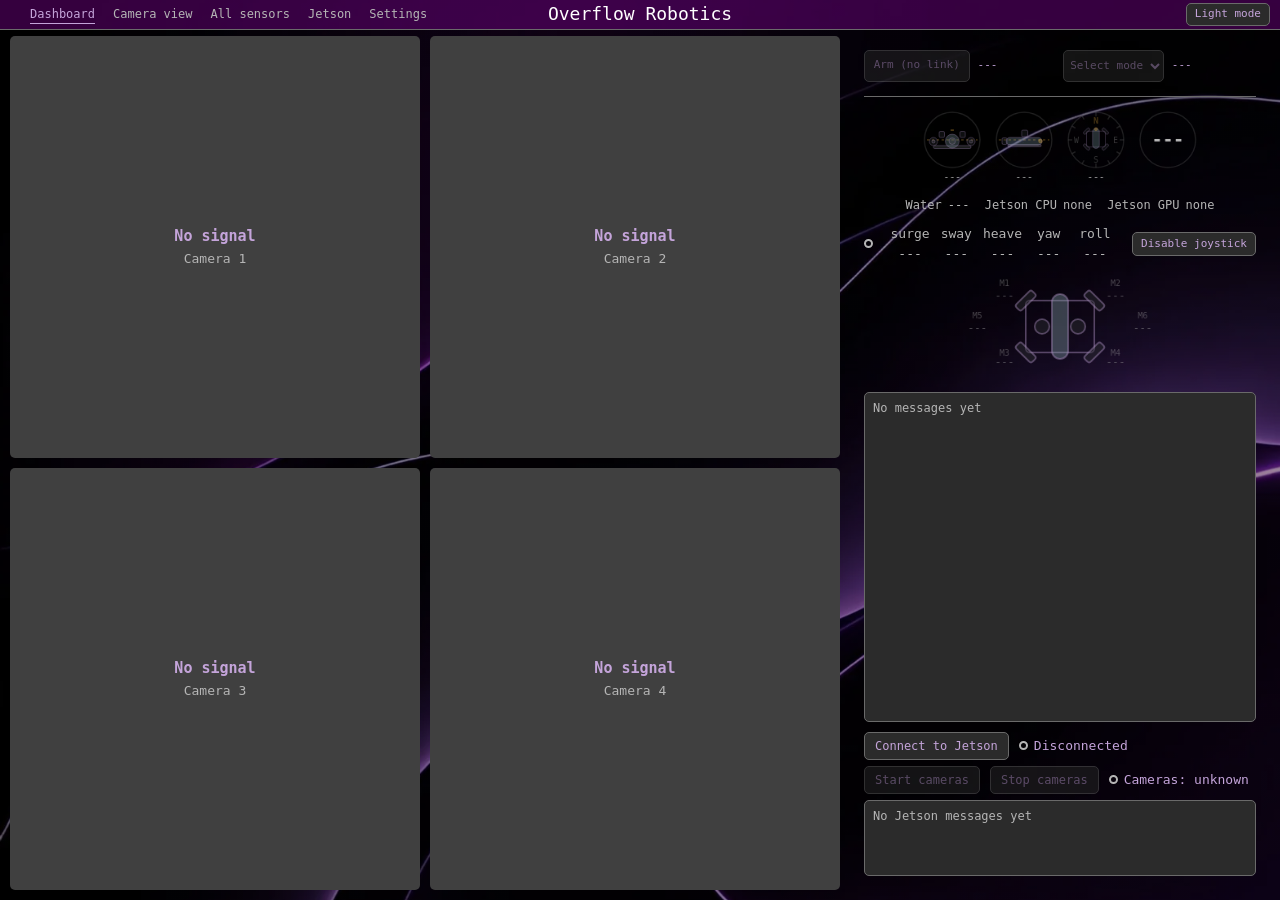
==== static/index.html @ 9604c159 "initialization" ====
<!doctype html>
<html lang="en">
<head>
<meta charset="utf-8">
<meta name="viewport" content="width=device-width, initial-scale=1">
<title>Dashboard - Overflow Robotics</title>
<link rel="stylesheet" href="common.css">
<style>
/* ===================================================================
   DASHBOARD LAYOUT (the shared look, colors and top bar are in common.css)
   =================================================================== */
.layout { display: grid; grid-template-columns: minmax(0, 1fr) clamp(420px, 26vw, 500px); gap: var(--gap); min-height: 0; }

/* right panel */
.side { background: var(--transp-bg); border-radius: var(--radius); padding: 14px; overflow-y: auto; min-height: 0; display: flex; flex-direction: column; }
.side > * { flex: none; }
.side .log { flex: 1 1 90px; min-height: 90px; margin-top: 12px; }

/* ===================================================================
   STEP 8: JETSON PANEL (under the Cube log): SSH connection, camera script, its own log
   =================================================================== */
.jetson { margin-top: 10px; display: grid; gap: 6px; }
.jrow { display: flex; align-items: center; gap: 10px; flex-wrap: wrap; min-height: 28px; }
.side .log.jlog { flex: none; height: 76px; min-height: 0; margin-top: 0; }

/* ===================================================================
   STEP 2: CAMERAS
   Two views of the same four pictures:
     .grid  = 2x2, the normal view
     .focus = one big picture (about 75% of the height) with the other three small below it
   =================================================================== */
.cams { display: grid; gap: var(--gap); min-height: 0; }
.cams.grid  { grid-template-columns: repeat(2, minmax(0, 1fr)); grid-template-rows: repeat(2, minmax(0, 1fr)); }
.cams.focus { grid-template-columns: repeat(3, minmax(0, 1fr)); grid-template-rows: minmax(0, 1fr) 24%; }

.slot { position: relative; background: var(--transp-bg); border-radius: var(--radius); overflow: hidden; min-height: 0; min-width: 0; cursor: pointer; }
.slot:hover { outline: 2px solid var(--text); outline-offset: -2px; }
.slot.focused:hover { outline-color: var(--line); }
.slot canvas, .slot img { position: absolute; inset: 0; width: 100%; height: 100%; object-fit: contain; background: var(--transp-bg); }
.slot img { display: none; }

/* the dropdown: small, and only visible while the mouse is over the picture (or it has keyboard focus) */
.slot .src { position: absolute; left: 6px; top: 6px; z-index: 3; max-width: calc(100% - 12px);
  font-size: 11px; padding: 1px 3px; background: var(--scrim); border: 1px solid var(--line); cursor: pointer;
  opacity: 0; transition: opacity .12s; }
.slot:hover .src, .slot:focus-within .src { opacity: 1; }
@media (hover: none) { .slot .src { opacity: 1; } }      /* touch screens have no hover */

.slot .hint { position: absolute; left: 6px; bottom: 6px; z-index: 2; padding: 1px 5px; background: var(--scrim); color: var(--dim); font-size: 11px; opacity: 0; transition: opacity .12s; pointer-events: none; }
.slot:hover .hint { opacity: 1; }
.slot .msg { position: absolute; inset: 0; z-index: 1; display: none; flex-direction: column; align-items: center; justify-content: center; gap: 4px; background: var(--box); color: var(--dim); text-align: center; padding: 8px; }
.slot .msg b { color: var(--text); font-size: 15px; font-weight: 600; }
.slot.nosignal .msg, .slot.off .msg { display: flex; }


/* ===================================================================
   STEP 3: ARM AND MODE ROW (top of the right panel)
   =================================================================== */
.controls { display: flex; flex-wrap: nowrap; gap: 8px; align-items: center; padding-bottom: 14px; border-bottom: 1px solid var(--line);
  font-size: clamp(11px, 0.64vw, 13px); }          /* the whole row (button, status, list, current mode) scales with this one size */
.field { display: grid; gap: 4px; min-width: 0; }
.field > .label { position: absolute; width: 1px; height: 1px; overflow: hidden; clip-path: inset(50%); white-space: nowrap; }   /* hidden for the eye, still read by screen readers */
.value { min-height: 32px; display: flex; align-items: center; gap: 6px; white-space: nowrap; }
.value.stack { flex-direction: column; align-items: flex-start; justify-content: center; gap: 1px; }
.value small { font-size: 0.85em; color: var(--amber); line-height: 1.15; }
.f-arm { flex: none; }
.f-status { flex: none; width: calc(5.6em + 16px); }
.f-select { flex: none; }
.f-mode { flex: 1 1 0; }
.armbtn { position: relative; border-radius: var(--radius-sm); width: 9.6em; font-size: 1em; height: 32px; padding: 0 4px; background: var(--box-dark); border: 1px solid var(--text); cursor: pointer; overflow: hidden; user-select: none; touch-action: none; white-space: nowrap; }
.armbtn::after { content: ""; position: absolute; left: 0; bottom: 0; height: 5px; width: calc(var(--p, 0) * 100%); background: var(--amber); }
.armbtn.is-armed { border-color: var(--alert); }
.armbtn.is-armed::after { background: var(--alert); }
.armbtn:disabled { opacity: .45; cursor: not-allowed; border-color: var(--line); }
.dot.armed { background: var(--amber); border-color: var(--amber); }
.modesel { height: 32px; border-radius: var(--radius-sm); width: calc(6.6em + 28px); font-size: 1em; padding: 0 2px; background: var(--box-dark); border: 1px solid var(--line); cursor: pointer; }
.modesel:disabled { opacity: .45; cursor: not-allowed; }

/* ===================================================================
   STEP 4: ATTITUDE (roll, pitch, yaw as vehicle drawings, compact size)
   =================================================================== */
.temps { display: flex; justify-content: center; gap: clamp(10px, 1.2vw, 22px); margin-top: 10px; white-space: nowrap; font-size: clamp(12px, 0.9vw, 14px); }
.temp { display: flex; gap: 6px; align-items: baseline; }
.temp .k { color: var(--dim); }
.temp .v.none { color: var(--dim); }
.sentrow { display: flex; align-items: center; justify-content: center; gap: 14px; margin-top: 12px; }
.sent { display: grid; grid-template-columns: repeat(5, 1fr); flex: 0 1 310px; text-align: center; row-gap: 2px; }
.sent .k { color: var(--dim); }
.sent.off .v, .sent.none .v { color: var(--dim); }
.joybtn { flex: none; border-radius: var(--radius-sm); height: 24px; padding: 0 8px; font-size: 11px; background: var(--box-dark); border: 1px solid var(--line); cursor: pointer; }
.joybtn.is-off { border-color: var(--alert); color: var(--alert); }
.joybtn:disabled { opacity: .45; cursor: not-allowed; }
.motors { display: block; width: 100%; max-width: 480px; margin: 10px auto 0; aspect-ratio: 480 / 132; }
.attitude { display: block; width: 100%; max-width: 480px; margin: 12px auto 0; aspect-ratio: 480 / 96; }



@media (max-width: 900px) {
  .layout { grid-template-columns: 1fr; }
  .cams { height: 80vh; }
}
</style>
</head>
<body>
<header class="topbar"><nav class="nav" id="nav" aria-label="Pages"></nav><h1 class="brand">Overflow Robotics</h1></header>
<div class="app">
  <div class="layout">
    <section class="cams grid" id="cams" aria-label="Cameras"></section>
    <aside class="side">
      <div class="controls">
        <div class="field f-arm"><span class="label">Arm</span><button class="armbtn" id="armBtn" type="button"></button></div>
        <div class="field f-status"><span class="label">Arm status</span><div class="value" id="armStatus">---</div></div>
        <div class="field f-select"><span class="label">Select mode</span><select class="modesel" id="modeSel" aria-label="Request a mode"></select></div>
        <div class="field f-mode"><span class="label">Current mode</span><div class="value stack" id="modeNow">---</div></div>
      </div>
      <canvas class="attitude" id="attitude" width="480" height="96" role="img" aria-label="Attitude and depth"></canvas>
      <div class="temps" aria-label="Temperatures">
        <div class="temp"><span class="k">Water</span><span class="v" id="tWater">---</span></div>
        <div class="temp"><span class="k">Jetson CPU</span><span class="v" id="tCpu">none</span></div>
        <div class="temp"><span class="k">Jetson GPU</span><span class="v" id="tGpu">none</span></div>
      </div>
      <div class="sentrow">
      <span class="dot" id="joyDot"></span>
      <div class="sent" id="sent" title="Sent to the Cube, from -1 to 1">
        <span class="k">surge</span><span class="k">sway</span><span class="k">heave</span><span class="k">yaw</span><span class="k">roll</span>
        <span class="v">---</span><span class="v">---</span><span class="v">---</span><span class="v">---</span><span class="v">---</span>
      </div>
      <button class="joybtn" id="joyBtn" type="button">Disable joystick</button>
      </div>
      <canvas class="motors" id="motors" width="480" height="132" role="img" aria-label="Motor outputs"></canvas>
      <div class="log" id="log" role="log" aria-live="polite" aria-label="Cube log"><div class="none">No messages yet</div></div>
      <section class="jetson" aria-label="Jetson Nano">
        <div class="jrow">
          <button class="jbtn" id="jConn" type="button">Connect to Jetson</button>
          <span class="jstate"><span class="dot" id="jDot"></span><span id="jConnText" aria-live="polite">Disconnected</span></span>
        </div>
        <div class="jrow">
          <button class="jbtn" id="jStart" type="button" disabled>Start cameras</button>
          <button class="jbtn" id="jStop" type="button" disabled>Stop cameras</button>
          <span class="jstate"><span class="dot" id="jCamDot"></span><span id="jCamText" aria-live="polite">Cameras: unknown</span></span>
        </div>
        <div class="log jlog" id="jlog" role="log" aria-live="polite" aria-label="Jetson log"><div class="none">No Jetson messages yet</div></div>
      </section>
    </aside>
  </div>
</div>
<script src="common.js"></script>
<script src="backend.js"></script>
<script>
buildNav();         

// canvas colors come from the CSS variables (so a theme file changes them too)
const ATT = {};
const FONT_MONO = "monospace";
function readTheme() {
  const cs = getComputedStyle(document.documentElement);
  const v = (n) => cs.getPropertyValue(n).trim();
  const num = (n, d) => { const x = parseFloat(v(n)); return isNaN(x) ? d : x; };
  ATT.cam = { hue: num("--cam-hue", 190), step: num("--cam-step", 70), sat: num("--cam-sat", 18), lit: num("--cam-lit", 14) };
  Object.assign(ATT, { line: v("--c-line"), text: v("--text"), dim: v("--dim"), alert: v("--alert"), amber: v("--amber"), bg: v("--c-bg"), frame: v("--c-frame"), tube: v("--c-tube"), dark: v("--c-dark"), font: v("--font") });
}
readTheme();

/* ===================================================================
   CAMERA STATE
   slots[i]  = which camera box i shows: a source number (index of SOURCES) or null (= switched off).
               Boxes 0..3 are the four positions of the 2x2 grid (top-left, top-right, bottom-left, bottom-right).
   focus     = null (2x2 grid) or the box number that is enlarged. Not remembered: the page always starts as a grid.
   Rule: a source is shown in at most one box. Picking a source that is shown elsewhere swaps the two boxes.
   =================================================================== */
let slots = [0, 1, 2, 3].map((i) => (i < SOURCES.length ? i : null));
let focus = null;
try {
  const saved = JSON.parse(localStorage.getItem(STORAGE_KEY));
  const shown = (saved || []).filter((v) => v !== null);
  if (Array.isArray(saved) && saved.length === 4 &&
      saved.every((v) => v === null || (Number.isInteger(v) && v >= 0 && v < SOURCES.length)) &&
      new Set(shown).size === shown.length) slots = saved;
} catch (e) { /* storage not available: keep the default */ }
const save = () => { try { localStorage.setItem(STORAGE_KEY, JSON.stringify(slots)); } catch (e) {} };

function assign(box, source) {               // source = number or null
  if (source !== null) {
    const other = slots.indexOf(source);
    if (other !== -1 && other !== box) slots[other] = slots[box];     // swap with the box that had it
  }
  slots[box] = source;
  save(); render();
}
function toggleFocus(box) {                  // grid -> enlarge this one; thumbnail -> switch to it; the big one -> back to grid
  focus = focus === box ? null : box;
  render();
}
function showGrid() { if (focus !== null) { focus = null; render(); } }
document.addEventListener("keydown", (e) => { if (e.key === "Escape") showGrid(); });

/* ===================================================================
   BUILD THE FOUR BOXES (once)
   =================================================================== */
const boxes = [];
for (let i = 0; i < 4; i++) {
  const el = document.createElement("figure");
  el.className = "slot";
  el.tabIndex = 0;
  el.setAttribute("role", "button");
  el.innerHTML = `
    <canvas width="640" height="360"></canvas><img alt="">
    <select class="src" aria-label="Camera source for this view"></select>
    <div class="msg"><b></b><span></span></div>
    <span class="hint"></span>`;
  $("cams").appendChild(el);

  const sel = el.querySelector("select");
  sel.innerHTML = '<option value="off">Off</option>' + SOURCES.map((s, n) => `<option value="${n}">${s.name}</option>`).join("");
  sel.onchange = () => assign(i, sel.value === "off" ? null : Number(sel.value));
  sel.onclick = (e) => e.stopPropagation();               // using the dropdown must not count as a click on the picture
  sel.onkeydown = (e) => e.stopPropagation();             // so Space/Enter/Esc inside the list do their normal job
  el.onclick = () => toggleFocus(i);
  el.onkeydown = (e) => { if (e.target === el && (e.key === "Enter" || e.key === " ")) { e.preventDefault(); toggleFocus(i); } };

  const box = { el, sel, hint: el.querySelector(".hint"), canvas: el.querySelector("canvas"), img: el.querySelector("img"),
                msgTitle: el.querySelector(".msg b"), msgText: el.querySelector(".msg span"), url: null, timer: 0, sourceIndex: null };
  box.img.onload = () => { el.classList.remove("nosignal"); box.img.style.display = "block"; };
  box.img.onerror = () => {
    if (!box.url) return;
    el.classList.add("nosignal"); box.img.style.display = "none";
    clearTimeout(box.timer);
    box.timer = setTimeout(() => connect(box, box.url), RETRY_MS);          // keep trying
  };
  boxes.push(box);
}

/* start (or restart) a stream; a new ?t= value stops the browser from reusing a dead connection */
function connect(box, url) {
  box.img.src = url + (url.includes("?") ? "&" : "?") + "t=" + Date.now();
}

/* ===================================================================
   DRAW: update the layout and every box from `slots` and `focus`
   =================================================================== */
function render() {
  $("cams").className = "cams " + (focus === null ? "grid" : "focus");
  boxes.forEach((box, i) => {
    // layout: in the focus view the chosen box spans the whole top row, the others sit in the bottom row
    const focused = focus === i;
    box.el.classList.toggle("focused", focused);
    box.el.style.gridColumn = focus === null ? "" : focused ? "1 / 4" : "auto";
    box.el.style.gridRow = focus === null ? "" : focused ? "1" : "2";
    box.hint.textContent = focus === null ? "Click to enlarge" : focused ? "Click to return to the grid" : "Click to switch to this camera";
    box.el.setAttribute("aria-label", box.hint.textContent);

    // content
    const source = slots[i], src = source === null ? null : SOURCES[source];
    box.sel.value = source === null ? "off" : String(source);
    box.el.classList.toggle("off", source === null);
    const url = src ? src.url : null;
    if (box.url !== url) {                                    // the stream for this box changed
      box.url = url; clearTimeout(box.timer);
      box.el.classList.remove("nosignal"); box.img.style.display = "none";
      if (url) connect(box, url); else box.img.removeAttribute("src");     // removing src closes the connection
    }
    box.msgTitle.textContent = source === null ? "Off" : "No signal";
    box.msgText.textContent = source === null ? "Hover and pick a camera" : src.name;
    box.sourceIndex = source;
  });
  paintPlaceholders(performance.now() / 1000);                // redraw at once so a swap shows immediately
}

/* ===================================================================
   PLACEHOLDER PICTURES (only for sources with url: null)
   Each camera gets its own colour so you can see swaps happening.
   =================================================================== */
function paintPlaceholders(t) {
  boxes.forEach((box) => {
    if (box.url || box.sourceIndex === null) return;
    const g = box.canvas.getContext("2d"), w = box.canvas.width, h = box.canvas.height, n = box.sourceIndex;
    const C = ATT.cam, hue = C.hue + n * C.step;
    g.fillStyle = `hsl(${hue} ${C.sat}% ${C.lit}%)`; g.fillRect(0, 0, w, h);
    g.strokeStyle = `hsl(${hue} ${C.sat + 12}% 40% / .35)`; g.lineWidth = 2;
    for (let k = 0; k < 8; k++) {
      g.beginPath();
      for (let x = 0; x <= w; x += 12) {
        const y = 25 + k * 42 + 9 * Math.sin(x / 60 + t * 0.6 + k + n);
        x ? g.lineTo(x, y) : g.moveTo(x, y);
      }
      g.stroke();
    }
    g.fillStyle = "rgba(255,255,255,.18)"; g.font = `bold 64px ${ATT.font || FONT_MONO}`; g.textAlign = "center";
    g.fillText(String(n + 1), w / 2, h / 2 + 22);
  });
}
render();
if (!reduceMotion) setInterval(() => paintPlaceholders(performance.now() / 1000), 120);

/* ===================================================================
   ARM BUTTON: hold 2 seconds
   - the label always follows the REAL armed state (arm when disarmed, disarm when armed)
   - the target is fixed when the hold starts; if the real state changes during the hold
     (e.g. you armed with the joystick), the hold is cancelled so it can never toggle twice
   =================================================================== */
const HOLD_MS = 2000;
$("armBtn").title = `Hold for ${HOLD_MS / 1000} seconds`;
const PENDING_TIMEOUT_MS = 4000;             // stop showing "Arming..." if the Cube never confirms
let armPending = null;                       // { target: true|false, since: ms } while a command is on its way

function requestArm(target) {
  armPending = { target, since: performance.now() };
  if (!(target ? backend.arm() : backend.disarm())) armPending = null;
}
(function () {
  const btn = $("armBtn");
  let raf = 0, t0 = 0, startArmed = null;
  const stop = () => { cancelAnimationFrame(raf); t0 = 0; startArmed = null; btn.style.setProperty("--p", 0); };
  function start() {
    if (btn.disabled || t0) return;
    const armed = backend.get_data().armed;
    if (armed === null) return;
    t0 = performance.now(); startArmed = armed;
    const step = () => {
      if (backend.get_data().armed !== startArmed) { stop(); return; }              // state changed meanwhile: cancel
      const p = Math.min(1, (performance.now() - t0) / HOLD_MS);
      btn.style.setProperty("--p", p);
      if (p >= 1) { const target = !startArmed; stop(); requestArm(target); }
      else raf = requestAnimationFrame(step);
    };
    step();
  }
  btn.addEventListener("pointerdown", start);
  ["pointerup", "pointercancel", "pointerleave", "blur", "keyup"].forEach((e) => btn.addEventListener(e, stop));
  btn.addEventListener("keydown", (e) => { if (e.key === " " || e.key === "Enter") { e.preventDefault(); start(); } });
})();

/* ===================================================================
   MODE: pick from the list = REQUEST only. The "Current mode" field always shows what the Cube reports.
   =================================================================== */
$("modeSel").innerHTML = '<option value="" selected disabled>Select mode</option>' + MODES.map((m) => `<option>${m}</option>`).join("");
$("modeSel").onchange = (e) => { backend.set_mode(e.target.value); e.target.value = ""; };   // back to "Select mode" after asking

/* ===================================================================
   DRAW THE ROW (10 times a second)
   =================================================================== */
function drawControls() {
  const d = backend.get_data(), link = d.connected, now = performance.now();
  if (armPending && (!link || d.armed === armPending.target || now - armPending.since > PENDING_TIMEOUT_MS)) armPending = null;

  const btn = $("armBtn");
  btn.disabled = !link || armPending !== null;
  btn.classList.toggle("is-armed", d.armed === true);
  btn.textContent = !link ? "Arm (no link)" : armPending ? (armPending.target ? "Arming..." : "Disarming...")
                  : d.armed ? "Hold to disarm" : "Hold to arm";

  $("armStatus").innerHTML = !link ? "---" : armPending
    ? `<span class="dot wait"></span>${armPending.target ? "Arming" : "Disarming"}`
    : d.armed ? '<span class="dot armed"></span>Armed' : '<span class="dot"></span>Disarmed';

  $("modeSel").disabled = !link;
  $("modeNow").innerHTML = !link ? "---" : d.mode + (d.mode_request ? `<small title="Mode requested, waiting for the Cube to confirm">→ ${d.mode_request}...</small>` : "");
}
setInterval(drawControls, 100);
drawControls();

/* TEMPERATURES: water (Cube) and the Jetson's CPU / GPU. "none" = the Jetson isn't sending data. */
function drawTemps() {
  const d = backend.get_data();
  const show = (id, v, none) => { const el = $(id); el.textContent = v == null ? none : v.toFixed(1) + " °C"; el.classList.toggle("none", v == null); };
  show("tWater", d.water_temp_c, "---"); show("tCpu", d.jetson_cpu_c, "none"); show("tGpu", d.jetson_gpu_c, "none");
}
setInterval(drawTemps, 500);
drawTemps();

/* SENT VALUES: what the joystick is sending to the Cube, (surge, sway, heave, yaw, roll), each -1 to 1 */
function drawSent() {
  const d = backend.get_data(), s = d.sent, box = $("sent"), vals = box.querySelectorAll(".v");
  box.classList.toggle("none", !s);
  const jc = d.joystick_connected;                                     // true = plugged in, false = unplugged, null = unknown
  box.classList.toggle("off", d.joystick_enabled === false || jc === false);
  const dot = $("joyDot");
  dot.className = "dot " + (jc === true ? "on" : jc === false ? "bad" : "");
  dot.title = jc === true ? "Joystick connected" : jc === false ? "Joystick NOT connected: zeros are sent and the vehicle is disarmed" : "Joystick: no data";
  vals.forEach((el, i) => { el.textContent = s ? (Math.round(s[i] * 10) / 10 + 0).toFixed(1) : "---"; });
  const btn = $("joyBtn"), off = d.joystick_enabled === false;
  btn.textContent = off ? "Enable joystick" : "Disable joystick";
  btn.classList.toggle("is-off", off);
}
$("joyBtn").onclick = () => backend.set_joystick_enabled(backend.get_data().joystick_enabled === false);
setInterval(drawSent, 100);
drawSent();



/* ===================================================================
   STEP 4: ATTITUDE + DEPTH DISPLAY (one canvas, one row)
   Three circles, each showing the same vehicle from a different side:
     rear view = roll, side view = pitch, top view with a turning compass = yaw.
   Sizes: ATT_RADIUS is the circle radius in canvas pixels (the canvas is 480 wide and scales with the panel).
   The picture glides between the 10 Hz updates of the Cube (smoothing), and always takes the short way round.
   =================================================================== */
const ATT_RADIUS = 34;
const TILT_WARN = 35, TILT_ALERT = 60;       // degrees of roll or pitch: amber from TILT_WARN, red from TILT_ALERT (a 3 degree margin stops flicker at the limit)

const rad = (d) => d * Math.PI / 180;
const wrap360 = (v) => ((v % 360) + 360) % 360;
const angDiff = (to, from) => ((to - from + 540) % 360) - 180;
const sgnDeg = (v) => (v >= 0 ? "+" : "-") + Math.abs(Math.round(v)) + "°";

function aText(g, s, x, y, size, color, bold) { g.font = `${bold ? "bold " : ""}${size}px ${ATT.font || FONT_MONO}`; g.fillStyle = color; g.textAlign = "center"; g.fillText(s, x, y); }
function aRing(g, cx, cy, r, color = ATT.line, w = 1.5) { g.strokeStyle = color; g.lineWidth = w; g.beginPath(); g.arc(cx, cy, r, 0, 7); g.stroke(); }
function aTicks(g, r, step, len) {
  g.strokeStyle = ATT.line; g.lineWidth = 1.5;
  for (let t = 0; t < 360; t += step) { const x = Math.sin(rad(t)), y = -Math.cos(rad(t)); g.beginPath(); g.moveTo(x * (r - len), y * (r - len)); g.lineTo(x * r, y * r); g.stroke(); }
}
function aRound(g, x, y, w, h, r) { g.beginPath(); if (g.roundRect) g.roundRect(x, y, w, h, r); else g.rect(x, y, w, h); }
function aPart(g, x, y, w, h, r, fill) { g.fillStyle = fill; g.strokeStyle = ATT.text; g.lineWidth = 2; aRound(g, x, y, w, h, r); g.fill(); g.stroke(); }
function aDisc(g, x, y, r, fill, stroke = ATT.text) { g.fillStyle = fill; g.strokeStyle = stroke; g.lineWidth = 2; g.beginPath(); g.arc(x, y, r, 0, 7); g.fill(); g.stroke(); }

/* the vehicle, drawn at a nominal size (about 100 px wide) and scaled down by the caller */
function rearView(g) {                                   // from behind: wide and round
  aPart(g, -46, 9, 92, 7, 3, ATT.frame);
  aDisc(g, -46, -1, 10, ATT.dark); aDisc(g, -46, -1, 4, ATT.frame);
  aDisc(g, 46, -1, 10, ATT.dark); aDisc(g, 46, -1, 4, ATT.frame);
  aPart(g, -32, -26, 13, 15, 3, ATT.dark); aPart(g, 19, -26, 13, 15, 3, ATT.dark);
  aDisc(g, 0, -2, 17, ATT.tube); aDisc(g, 0, -2, 8, ATT.frame);
  g.fillStyle = ATT.amber; g.fillRect(-4, -31, 8, 4);
}
function sideView(g) {                                   // from the right side, nose to the right: long and low
  aPart(g, -40, 8, 82, 6, 3, ATT.frame);
  aPart(g, -44, -9, 88, 19, 9.5, ATT.tube);
  aPart(g, -6, -27, 15, 16, 3, ATT.dark);
  aPart(g, -54, -8, 12, 16, 3, ATT.dark);
  aDisc(g, 40, 0, 4.5, ATT.amber, ATT.amber);
}
function topView(g) {                                    // from above: square frame, angled corner thrusters
  g.strokeStyle = ATT.text; g.lineWidth = 2; aRound(g, -27, -23, 54, 46, 4); g.stroke();
  [[-27, -23, 1], [27, -23, -1], [-27, 23, -1], [27, 23, 1]].forEach(([x, y, d]) => { g.save(); g.translate(x, y); g.rotate(d * Math.PI / 4); aPart(g, -4, -11, 8, 22, 3, ATT.dark); g.restore(); });
  aPart(g, -10, -31, 20, 58, 10, ATT.tube);
  aDisc(g, 0, -29, 4.5, ATT.amber, ATT.amber);
}

const attCanvas = $("attitude"), attCtx = attCanvas.getContext("2d");
const ATT_W = 480, ATT_H = 96, attDpr = Math.min(window.devicePixelRatio || 1, 2);
attCanvas.width = ATT_W * attDpr; attCanvas.height = ATT_H * attDpr; attCtx.scale(attDpr, attDpr);
const attShown = { roll: 0, pitch: 0, yaw: 0, depth: 0 };   // what is on the screen right now
let attTarget = null;                                    // attitude the Cube last reported (null = no data)
let depthTarget = null;                                  // depth the Cube last reported (null = no data)
let attLabel = "";
const tiltLevel = { roll: 0, pitch: 0 };                 // 0 normal, 1 amber, 2 red

function levelOf(prev, v) {                              // with a small margin going back down, so the colour doesn't flicker at the limit
  const a = Math.abs(v);
  if (a >= TILT_ALERT || (prev === 2 && a >= TILT_ALERT - 3)) return 2;
  if (a >= TILT_WARN || (prev >= 1 && a >= TILT_WARN - 3)) return 1;
  return 0;
}
const levelColor = (l) => (l === 2 ? ATT.alert : l === 1 ? ATT.amber : null);

function drawDepth(g, cx, cy, r) {                       // a fourth circle like the others: just the value
  const has = depthTarget !== null, d = has ? Math.max(0, attShown.depth) : 0;
  g.globalAlpha = has ? 1 : 0.3; aRing(g, cx, cy, r); g.globalAlpha = 1;
  aText(g, has ? d.toFixed(1) : "---", cx, cy + 7, 22, has ? ATT.text : ATT.dim, true);
  if (has) aText(g, "m", cx, cy + 22, 11, ATT.dim);
}

function drawAttitude() {
  const g = attCtx, r = ATT_RADIUS, K = r / 68, y0 = r + 4, gap = r * 2 + 20, x0 = (ATT_W - (3 * gap + 2 * r)) / 2 + r, xs = [x0, x0 + gap, x0 + 2 * gap];
  const has = attTarget !== null, a = has ? attShown : { roll: 0, pitch: 0, yaw: 0 };
  if (has) { tiltLevel.roll = levelOf(tiltLevel.roll, a.roll); tiltLevel.pitch = levelOf(tiltLevel.pitch, a.pitch); } else { tiltLevel.roll = tiltLevel.pitch = 0; }
  const cr = levelColor(tiltLevel.roll), cp = levelColor(tiltLevel.pitch);
  g.clearRect(0, 0, ATT_W, ATT_H);
  g.globalAlpha = has ? 1 : 0.3;                          // no data: the figures stay level and faded, the numbers show ---
  aRing(g, xs[0], y0, r, cr || ATT.line, cr ? 2.5 : 1.5);
  aRing(g, xs[1], y0, r, cp || ATT.line, cp ? 2.5 : 1.5);
  aRing(g, xs[2], y0, r);
  [xs[0], xs[1]].forEach((cx) => { g.save(); g.globalAlpha = .45; g.strokeStyle = ATT.amber; g.lineWidth = 1; g.setLineDash([3, 3]); g.beginPath(); g.moveTo(cx - r + 3, y0); g.lineTo(cx + r - 3, y0); g.stroke(); g.setLineDash([]); g.restore(); });
  g.save(); g.translate(xs[0], y0 + 5 * K); g.rotate(rad(a.roll)); g.scale(K, K); rearView(g); g.restore();           // roll: right side down is positive
  g.save(); g.translate(xs[1], y0 + 3 * K); g.rotate(rad(-a.pitch)); g.scale(K, K); sideView(g); g.restore();         // pitch: nose up is positive
  g.save(); g.translate(xs[2], y0); g.rotate(rad(-a.yaw));                                                           // yaw: the compass turns, the vehicle stays pointing up
  aTicks(g, r, 30, 5);
  [["N", 0], ["E", 90], ["S", 180], ["W", 270]].forEach(([c, d]) => aText(g, c, Math.sin(rad(d)) * (r - 10), -Math.cos(rad(d)) * (r - 10) + 3.5, 10, c === "N" ? ATT.amber : ATT.dim, c === "N"));
  g.restore();
  g.save(); g.translate(xs[2], y0 - 1); g.scale(K * 0.85, K * 0.85); topView(g); g.restore();
  g.globalAlpha = 1;
  const ly = y0 + r + 16;
  aText(g, has ? sgnDeg(a.roll) : "---", xs[0], ly, 12, has ? (cr || ATT.text) : ATT.dim, !!cr);
  aText(g, has ? sgnDeg(a.pitch) : "---", xs[1], ly, 12, has ? (cp || ATT.text) : ATT.dim, !!cp);
  aText(g, has ? Math.round(wrap360(a.yaw)) % 360 + "°" : "---", xs[2], ly, 12, has ? ATT.text : ATT.dim);
  drawDepth(g, x0 + 3 * gap, y0, r);
  const warn = tiltLevel.roll || tiltLevel.pitch ? (tiltLevel.roll === 2 || tiltLevel.pitch === 2 ? ", tilt alert" : ", tilt warning") : "";
  const label = (has ? `Roll ${sgnDeg(a.roll)}, pitch ${sgnDeg(a.pitch)}, yaw ${Math.round(wrap360(a.yaw)) % 360} degrees${warn}` : "Roll, pitch and yaw: no data")
              + (depthTarget !== null ? `. Depth ${Math.max(0, attShown.depth).toFixed(1)} metres` : ". Depth: no data");
  if (label !== attLabel) { attLabel = label; attCanvas.setAttribute("aria-label", label); }
}
const attSmooth = matchMedia("(prefers-reduced-motion: reduce)").matches ? 1 : 0.3;
function attFrame() {
  if (attTarget) {
    attShown.roll += angDiff(attTarget.roll, attShown.roll) * attSmooth;
    attShown.pitch += angDiff(attTarget.pitch, attShown.pitch) * attSmooth;
    attShown.yaw = wrap360(attShown.yaw + angDiff(attTarget.yaw, attShown.yaw) * attSmooth);
  }
  if (depthTarget !== null) attShown.depth += (depthTarget - attShown.depth) * attSmooth;
  drawAttitude();
  requestAnimationFrame(attFrame);
}
function readAttitude() {                                // 10 times a second, like the Cube's attitude messages
  const d = backend.get_data();
  const had = attTarget !== null, hadDepth = depthTarget !== null;
  attTarget = d.roll == null || d.pitch == null || d.yaw == null ? null : { roll: d.roll, pitch: d.pitch, yaw: d.yaw };
  depthTarget = d.depth == null ? null : d.depth;
  if (attTarget && !had) Object.assign(attShown, attTarget);        // first data after a gap: jump straight to it, no swing from the old position
  if (depthTarget !== null && !hadDepth) attShown.depth = depthTarget;
}
setInterval(readAttitude, 100);
readAttitude();
requestAnimationFrame(attFrame);

/* ===================================================================
   STEP 6: MOTOR OUTPUTS (top view, each number next to its motor)
   M1-M4 are the four angled horizontal thrusters, M5/M6 the two vertical ones (positions are a guess: change MOTOR_POS to match the frame).
   Values are PWM microseconds; 1500 = stopped, amber near the ends (1100 / 1900).
   =================================================================== */
const MOTOR_SAT = 380;                       // amber when the output is this far from 1500
const motorCanvas = $("motors"), mCtx = motorCanvas.getContext("2d");
const M_W = 480, M_H = 132;
motorCanvas.width = M_W * attDpr; motorCanvas.height = M_H * attDpr; mCtx.scale(attDpr, attDpr);
let motorLabel = "";
function drawMotors() {
  const g = mCtx, p = backend.get_data().motors, has = Array.isArray(p) && p.length >= 6, cx = M_W / 2, cy = 66;
  const val = (i) => (has && p[i] != null ? String(Math.round(p[i])) : "---");
  const col = (i) => (!has || p[i] == null ? ATT.dim : Math.abs(p[i] - 1500) >= MOTOR_SAT ? ATT.amber : ATT.text);
  g.clearRect(0, 0, M_W, M_H);
  g.globalAlpha = has ? 1 : 0.4;
  g.strokeStyle = ATT.text; g.lineWidth = 2; aRound(g, cx - 42, cy - 32, 84, 64, 5); g.stroke();
  aPart(g, cx - 10, cy - 40, 20, 80, 10, ATT.tube);
  [[-42, -32, 1, -1, -1], [42, -32, -1, 1, -1], [-42, 32, -1, -1, 1], [42, 32, 1, 1, 1]].forEach(([x, y, d, sx, sy], i) => {     // M1-M4: angled corner thrusters
    g.save(); g.translate(cx + x, cy + y); g.rotate(d * Math.PI / 4); aPart(g, -5, -14, 10, 28, 3, ATT.dark); g.restore();
    const tx = cx + x + sx * 26, ty = cy + y + (sy < 0 ? -4 : 14);
    aText(g, "M" + (i + 1), tx, ty - 12 + (sy < 0 ? -2 : 2), 10, ATT.dim); aText(g, val(i), tx, ty + 2, 13, col(i));
  });
  [[-22, 4], [22, 5]].forEach(([x, i]) => {                                                                                      // M5, M6: vertical thrusters
    aDisc(g, cx + x, cy, 9, ATT.dark);
    aText(g, "M" + (i + 1), cx + x * 4.6, cy - 10, 10, ATT.dim); aText(g, val(i), cx + x * 4.6, cy + 6, 13, col(i));
  });
  g.globalAlpha = 1;
  const label = has ? "Motor outputs: " + p.slice(0, 6).map((v, i) => `M${i + 1} ${Math.round(v)}`).join(", ") : "Motor outputs: no data";
  if (label !== motorLabel) { motorLabel = label; motorCanvas.setAttribute("aria-label", label); }
}
setInterval(drawMotors, 100);
drawMotors();

/* ===================================================================
   STEP 7: CUBE LOGGER
   New messages from backend.pop_events() are added at the top with the time they arrived.
   Red = refusals, failures, leak, link lost; amber = warnings; white = everything else.
   =================================================================== */
const logBox = $("log");
const addLog = makeLogger(logBox), addJetsonLog = makeLogger($("jlog"));
function pollLog() {
  (backend.pop_events() || []).forEach(addLog);
  (backend.jetson_pop_events() || []).forEach(addJetsonLog);
}
setInterval(pollLog, 300);

/* ===================================================================
   STEP 8: JETSON PANEL
   The buttons only ASK (like the arm button); the labels, the dots and which buttons work all follow backend.get_data().jetson.
   Stopping the cameras is allowed whenever we are connected and they are not already stopped, so a half-started script can always be restarted.
   =================================================================== */
function drawJetson() {
  const j = backend.get_data().jetson || { ssh: "disconnected", cameras: "unknown" };
  const linked = j.ssh === "connected";
  setText($("jConnText"), SSH_TEXT[j.ssh] || j.ssh);
  $("jDot").className = "dot " + (SSH_DOT[j.ssh] || "");
  setText($("jConn"), linked ? "Disconnect" : j.ssh === "connecting" ? "Connecting..." : "Connect to Jetson");
  $("jConn").disabled = j.ssh === "connecting";
  const cam = linked ? j.cameras : "unknown";
  setText($("jCamText"), "Cameras: " + (CAM_TEXT[cam] || cam));
  $("jCamDot").className = "dot " + (CAM_DOT[cam] || "");
  $("jStart").disabled = !linked || cam === "running" || cam === "starting" || cam === "stopping";
  $("jStop").disabled = !linked || cam === "stopped" || cam === "stopping";
}
$("jConn").onclick = () => { if ((backend.get_data().jetson || {}).ssh === "connected") backend.jetson_disconnect(); else backend.jetson_connect(); };
$("jStart").onclick = () => backend.jetson_start_cameras();
$("jStop").onclick = () => backend.jetson_stop_cameras();
setInterval(drawJetson, 200);
drawJetson();

$("oMove").onchange = (e) => { backend.opt.moving = e.target.checked; backend.flip = false; backend.tilt = false; };
$("oStale").onchange = (e) => { backend.opt.stale = e.target.checked; };
$("oStick").onchange = (e) => { backend.opt.stick = e.target.checked; };
$("oNoJoy").onchange = (e) => { backend.opt.noJoy = e.target.checked; };
$("oMsgs").onclick = () => { ["Cube: PreArm: Compass not healthy", "Cube: Low battery", "Cube: Leak detected", "LEAK DETECTED", "Cube: Mode change to ALT_HOLD"].forEach((m) => backend._ev(m)); };
$("oJFail").onchange = (e) => { backend.opt.jFail = e.target.checked; };
$("oJScript").onchange = (e) => { backend.opt.jScript = e.target.checked; };
$("oJDrop").onclick = () => backend._jdrop();
$("oJetson").onchange = (e) => { backend.opt.jetson = e.target.checked; };
$("oFlip").onclick = () => { backend.flip = !backend.flip; backend.tilt = false; };
$("oTilt").onclick = () => { backend.tilt = !backend.tilt; backend.flip = false; };
$("oDeep").onclick = () => { backend.deep = !backend.deep; };
</script>
</body>
</html>
---- static/common.css ----
/* ===================================================================
   COMMON.CSS: the look shared by every page (dashboard and subpages).
   Colors, fonts, the top bar with the page links, buttons, status dots, log boxes.
   Change a color here and every page follows.
   =================================================================== */
/* ---------------------------------------------------------------------------
   COLORS: two modes. Dark is the default; the button at the right end of the top bar switches to light
   (the choice is remembered). Every color on every page comes from these variables, so to recolor something
   change it HERE, in both blocks. Layout never changes between modes.
   --------------------------------------------------------------------------- */
:root {
  color-scheme: dark;
  --page: #000;            /* page background */
  --box: #404040;          /* camera boxes, side panel, sub-pages */
  --box-dark: #2b2b2b;     /* buttons, selects, log boxes */
  --line: #6a6a6a;         /* borders and dividers */
  --text: #C4A4DA;            /* main text, on-dots, canvas outlines */
  --dim: #b5b5b5;          /* secondary text, hollow dots */
  --title: #FFF;        /* the "Overflow Robotics" title */
  --alert: #ff6b57;        /* problems: red text, bad dots, disarm button border */
  --amber: #f2b544;        /* warnings, armed dot, hold-to-arm bar */
  --letterbox: #404040;    /* bars around a camera picture that does not fill its box */
  --scrim: rgba(0, 0, 0, .78);   /* small labels drawn over a camera picture */
  --on-light: #000;        /* text on a button filled with --text */
  --focus: #fff;  
  --top-bar-h: 30px;
  --top-bar-bg:#84009b66;       /* keyboard focus ring */

  /* colors used inside the canvas drawings (attitude, depth, motors) */
  --c-line: #6a6a6a;       /* rings and thin lines */
  --c-bg: #404040;
  --c-frame: #5a5e60;      /* vehicle frame and rails */
  --c-tube: #7f9aa3;       /* the tubes of the vehicle drawing */
  --c-dark: #2f3234;       /* thrusters and the dark parts */

  /* the placeholder picture shown when a camera has no stream (hue, hue shift per camera, saturation %, lightness %) */
  --cam-hue: 190; --cam-step: 70; --cam-sat: 18; --cam-lit: 14;
}
html[data-mode="light"] {
  color-scheme: light;
  --page: #e8eaed;
  --box: #ffffff;
  --box-dark: #eef0f2;
  --line: #b3b8bd;
  --text: #15181b;
  --dim: #5d646b;
  --title: #c01515;
  --alert: #c0392b;
  --amber: #b86e00;
  --letterbox: #d5d9dd;
  --scrim: rgba(255, 255, 255, .85);
  --on-light: #fff;
  --focus: #15181b;
  --c-line: #a4abb1;
  --c-bg: #ffffff;
  --c-frame: #9aa5aa;
  --c-tube: #6f8f99;
  --c-dark: #3d4448;
  --cam-lit: 80;
}

/* ---------------------------------------------------------------------------
   SIZES AND SHAPES (same in both modes)
   --------------------------------------------------------------------------- */
:root {
  --font: "JetBrains Mono", "Cascadia Mono", Consolas, "DejaVu Sans Mono", monospace;
  --gap: 10px;             /* space between the big blocks of the page */
  --radius: 5px;           /* corners of big blocks (camera boxes, side panel, sub-pages, log boxes) */
  --radius-sm: 5px;        /* corners of buttons and selects */
  --border-w: 1px;         /* border width of buttons and log boxes */
  --page-bg: var(--page);  /* page background: can also be a gradient or an image */
  --panel-bg: var(--box);  /* background of camera boxes, side panel, sub-pages */
  --inset-bg: var(--box-dark); /* background of buttons, inputs, log boxes */
  --brand-size: 12px;      /* size of the title */
}
* { box-sizing: border-box; margin: 0; }
html, body { height: 100%; }
body {
  background: linear-gradient(rgba(0,0,0,0.4),rgba(0,0,0,0.4)),url(purple_4.png); 
  color: var(--text); overflow: hidden;
  font: 13px/1.35 var(--font);
  display: flex;
  flex-direction: column;
}
button, select { font: inherit; color: inherit; letter-spacing: inherit; }
:focus-visible { outline: 2px solid var(--focus); outline-offset: 2px; }

/* the page: the top bar, then everything else */
.app { flex:1; min-height: 0; display: grid; grid-template-rows: minmax(0, 1fr); padding: var(--gap); gap: 6px; padding: 6px var(--gap) var(--gap); }

/* the top bar: title on the left, links to the other pages (each opens in a new tab) */
.topbar { flex: none; display: grid; grid-template-columns: 1fr auto 1fr; align-items: center;
  padding: 3px var(--gap); background: var(--top-bar-bg); border-bottom: var(--border-w) solid var(--line);}
.brand { font: 400 var(--brand-size)/1 var(--font); color: var(--title); }
.nav { display: flex; gap: 18px; flex-wrap: wrap; font-size: 12px; align-items: center; justify-content: flex-start; padding-left: 20px;}
.modebtn { margin-left:auto; font-size: 11px; background: var(--inset-bg); border: var(--border-w) solid var(--line); border-radius: var(--radius-sm); padding: 3px 8px; cursor: pointer; }
.modebtn:hover { border-color: var(--text); }
.nav a, .nav span { color: var(--dim); text-decoration: none; padding: 1px 0; border-bottom: 1px solid transparent; }
.nav a:hover { color: var(--text); border-bottom-color: var(--dim); }
.nav [aria-current="page"] { color: var(--text); border-bottom-color: var(--text); }
.brand { font-size: 18px;}

/* a plain sub-page: one gray box under the top bar that scrolls by itself */
.page { background: var(--panel-bg); border-radius: var(--radius); padding: 14px; overflow: auto; min-height: 0; }
.page h2 { font-size: 15px; font-weight: 600; margin-bottom: 6px; }
.page .dim, .dim { color: var(--dim); }
.page p + p { margin-top: 8px; }

/* status dots (hollow = off, filled white = on, red = problem, dashed amber = waiting) */
.dot { width: 9px; height: 9px; border-radius: 50%; border: 2px solid var(--dim); flex: none; }
.dot.wait { border-color: var(--amber); border-style: dashed; }
.dot.on { background: var(--text); border-color: var(--text); }
.dot.bad { background: var(--alert); border-color: var(--alert); }

/* small buttons and a "dot + text" state */
.jbtn { flex: none; height: 28px; padding: 0 10px; font-size: 12px; background: var(--inset-bg); border: var(--border-w) solid var(--line); border-radius: var(--radius-sm); cursor: pointer; }
.jbtn:hover:not(:disabled) { border-color: var(--text); }
.jbtn:disabled { opacity: .45; cursor: not-allowed; }
.jstate { display: flex; align-items: center; gap: 6px; font-size: 13px; }
.jstate .name { color: var(--dim); }

/* log boxes (newest line on top: red = problems, amber = warnings) */
.log { background: var(--inset-bg); border: var(--border-w) solid var(--line); border-radius: var(--radius); overflow-y: auto; padding: 6px 8px; font-size: 12px; line-height: 1.5; }
.log .none { color: var(--dim); }
.log .row { display: flex; gap: 8px; }
.log .t { color: var(--dim); flex: none; }
.log .warn { color: var(--amber); }
.log .err { color: var(--alert); }

@media (max-width: 900px) {
  body { overflow: auto; }
  .app { height: auto; }
  .topbar { grid-template-columns: 1fr; justify-items: center; row-gap: 6px; }
  .topbar > * { grid-column: 1; grid-row: auto; justify-self: center; }
}
@media (prefers-reduced-motion: reduce) { * { transition: none !important; } }
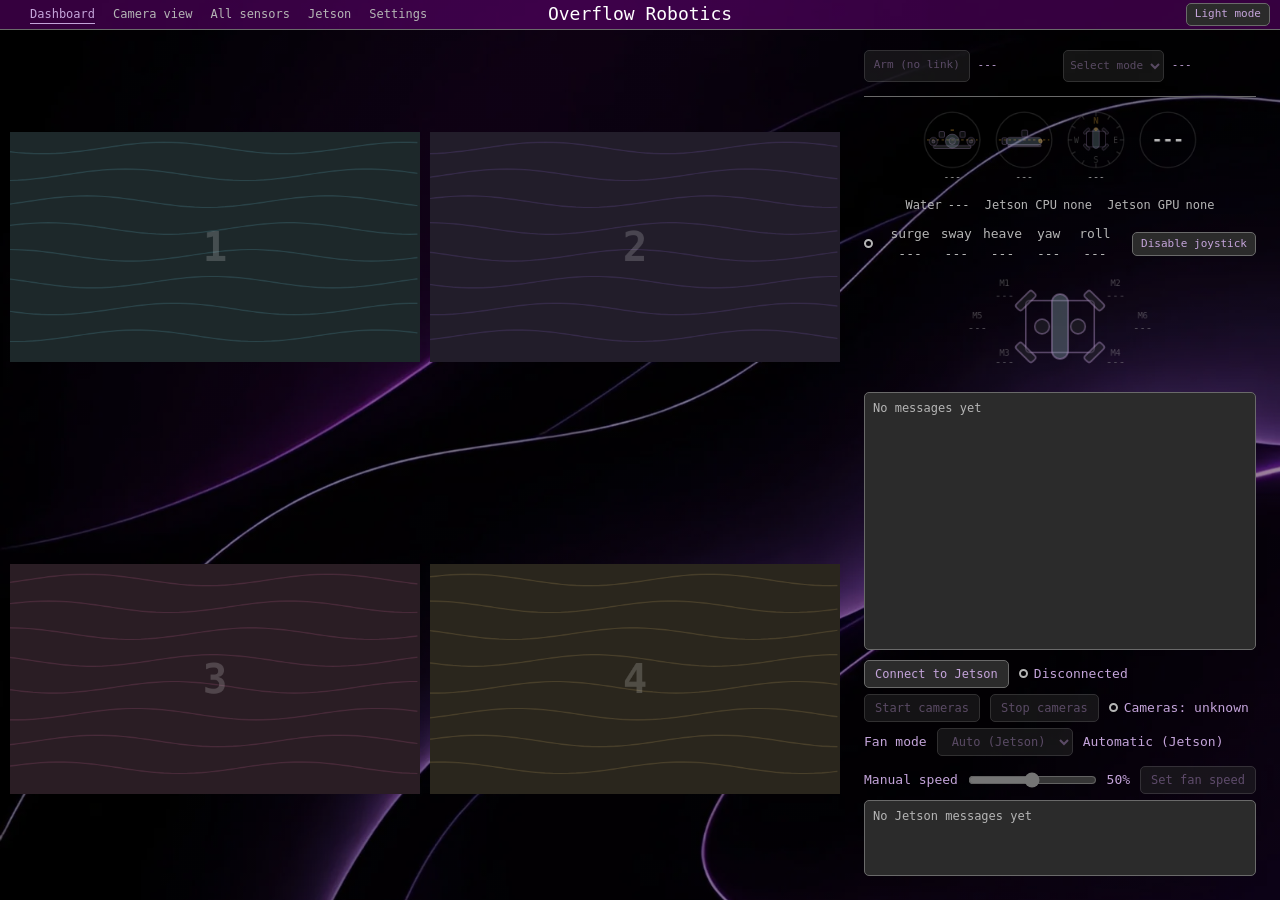
==== commit b42c3d57: "temps, cams, automated" ====
--- a/static/index.html
+++ b/static/index.html
@@ -22,6 +22,7 @@
 .jetson { margin-top: 10px; display: grid; gap: 6px; }
 .jrow { display: flex; align-items: center; gap: 10px; flex-wrap: wrap; min-height: 28px; }
 .side .log.jlog { flex: none; height: 76px; min-height: 0; margin-top: 0; }
+.fan-range { flex: 1 1 90px; min-width: 90px; }
 
 /* ===================================================================
    STEP 2: CAMERAS
@@ -139,6 +140,18 @@
           <button class="jbtn" id="jStop" type="button" disabled>Stop cameras</button>
           <span class="jstate"><span class="dot" id="jCamDot"></span><span id="jCamText" aria-live="polite">Cameras: unknown</span></span>
         </div>
+        <div class="jrow">
+          <label for="jFanMode">Fan mode</label>
+          <select class="jbtn" id="jFanMode" disabled>
+            <option value="auto" selected>Auto (Jetson)</option>
+            <option value="manual">Manual</option>
+          </select>
+          <span id="jFanModeText">Automatic (Jetson)</span>
+          <label for="jFan">Manual speed</label>
+          <input class="fan-range" id="jFan" type="range" min="0" max="100" value="50" disabled>
+          <span id="jFanValue">50%</span>
+          <button class="jbtn" id="jFanSet" type="button" disabled>Set fan speed</button>
+        </div>
         <div class="log jlog" id="jlog" role="log" aria-live="polite" aria-label="Jetson log"><div class="none">No Jetson messages yet</div></div>
       </section>
     </aside>
@@ -565,7 +578,19 @@
    Stopping the cameras is allowed whenever we are connected and they are not already stopped, so a half-started script can always be restarted.
    =================================================================== */
 function drawJetson() {
-  const j = backend.get_data().jetson || { ssh: "disconnected", cameras: "unknown" };
+  const d = backend.get_data();
+  const j = d.jetson || { ssh: "disconnected", cameras: "unknown" };
+  const cameraUrls = d.jetson_camera_urls;
+  if (Array.isArray(cameraUrls) && cameraUrls.length === SOURCES.length) {
+    let changed = false;
+    cameraUrls.forEach((url, i) => {
+      if (typeof url === "string" && SOURCES[i].url !== url) {
+        SOURCES[i].url = url;
+        changed = true;
+      }
+    });
+    if (changed) render();
+  }
   const linked = j.ssh === "connected";
   setText($("jConnText"), SSH_TEXT[j.ssh] || j.ssh);
   $("jDot").className = "dot " + (SSH_DOT[j.ssh] || "");
@@ -576,10 +601,25 @@
   $("jCamDot").className = "dot " + (CAM_DOT[cam] || "");
   $("jStart").disabled = !linked || cam === "running" || cam === "starting" || cam === "stopping";
   $("jStop").disabled = !linked || cam === "stopped" || cam === "stopping";
+  const fanMode = j.fan_mode || "auto";
+  const fanModeValue = fanMode.replace(/^(setting_|failed_)/, "");
+  const fanModeText = {
+    auto: "Automatic (Jetson)", manual: "Manual",
+    setting_auto: "Switching to Auto...", setting_manual: "Switching to Manual...",
+    failed_auto: "Auto mode failed", failed_manual: "Manual mode failed"
+  };
+  $("jFanMode").value = fanModeValue === "manual" ? "manual" : "auto";
+  $("jFanMode").disabled = !linked || fanMode.startsWith("setting_");
+  setText($("jFanModeText"), fanModeText[fanMode] || "Fan mode unknown");
+  $("jFan").disabled = !linked || fanMode !== "manual";
+  $("jFanSet").disabled = !linked || fanMode !== "manual";
 }
 $("jConn").onclick = () => { if ((backend.get_data().jetson || {}).ssh === "connected") backend.jetson_disconnect(); else backend.jetson_connect(); };
 $("jStart").onclick = () => backend.jetson_start_cameras();
 $("jStop").onclick = () => backend.jetson_stop_cameras();
+$("jFanMode").onchange = (e) => backend.jetson_set_fan_mode(e.target.value, Number($("jFan").value));
+$("jFan").oninput = (e) => setText($("jFanValue"), e.target.value + "%");
+$("jFanSet").onclick = () => backend.jetson_set_fan_speed(Number($("jFan").value));
 setInterval(drawJetson, 200);
 drawJetson();
 
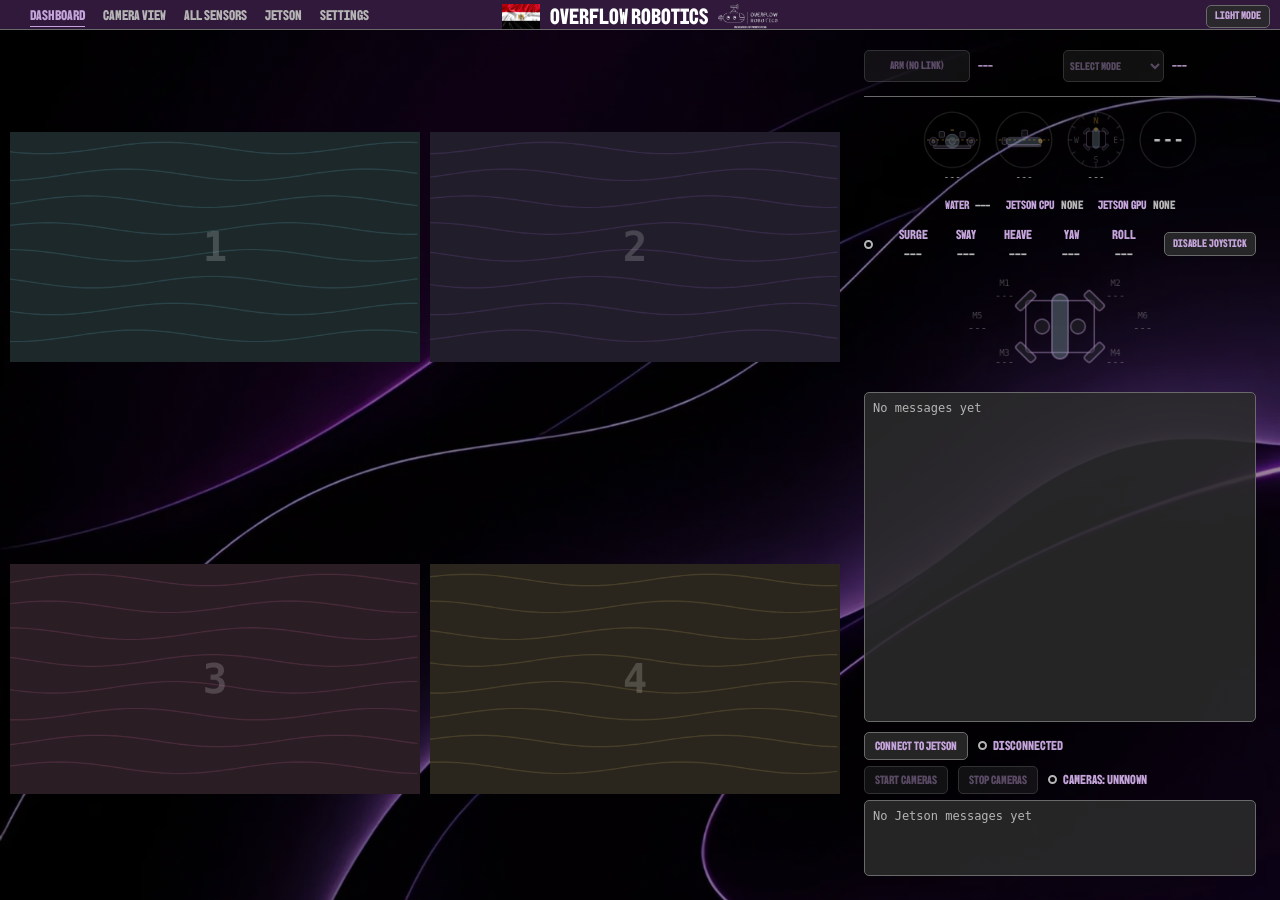
==== commit 528989b1: "style changes" ====
--- a/static/index.html
+++ b/static/index.html
@@ -22,7 +22,6 @@
 .jetson { margin-top: 10px; display: grid; gap: 6px; }
 .jrow { display: flex; align-items: center; gap: 10px; flex-wrap: wrap; min-height: 28px; }
 .side .log.jlog { flex: none; height: 76px; min-height: 0; margin-top: 0; }
-.fan-range { flex: 1 1 90px; min-width: 90px; }
 
 /* ===================================================================
    STEP 2: CAMERAS
@@ -82,11 +81,11 @@
    =================================================================== */
 .temps { display: flex; justify-content: center; gap: clamp(10px, 1.2vw, 22px); margin-top: 10px; white-space: nowrap; font-size: clamp(12px, 0.9vw, 14px); }
 .temp { display: flex; gap: 6px; align-items: baseline; }
-.temp .k { color: var(--dim); }
+.temp .k { color: var(--text); }
 .temp .v.none { color: var(--dim); }
 .sentrow { display: flex; align-items: center; justify-content: center; gap: 14px; margin-top: 12px; }
 .sent { display: grid; grid-template-columns: repeat(5, 1fr); flex: 0 1 310px; text-align: center; row-gap: 2px; }
-.sent .k { color: var(--dim); }
+.sent .k { color: var(--text); }
 .sent.off .v, .sent.none .v { color: var(--dim); }
 .joybtn { flex: none; border-radius: var(--radius-sm); height: 24px; padding: 0 8px; font-size: 11px; background: var(--box-dark); border: 1px solid var(--line); cursor: pointer; }
 .joybtn.is-off { border-color: var(--alert); color: var(--alert); }
@@ -103,7 +102,14 @@
 </style>
 </head>
 <body>
-<header class="topbar"><nav class="nav" id="nav" aria-label="Pages"></nav><h1 class="brand">Overflow Robotics</h1></header>
+<header class="topbar">
+  <nav class="nav" id="nav" aria-label="Pages"></nav>
+  <div class="mid_head">
+    <img src="egypt.avif" alt="">
+    <h1 class="brand">Overflow Robotics</h1>
+    <img src="overflow_logo-removebg-preview.png" alt="">
+  </div>
+</header>
 <div class="app">
   <div class="layout">
     <section class="cams grid" id="cams" aria-label="Cameras"></section>
@@ -140,18 +146,6 @@
           <button class="jbtn" id="jStop" type="button" disabled>Stop cameras</button>
           <span class="jstate"><span class="dot" id="jCamDot"></span><span id="jCamText" aria-live="polite">Cameras: unknown</span></span>
         </div>
-        <div class="jrow">
-          <label for="jFanMode">Fan mode</label>
-          <select class="jbtn" id="jFanMode" disabled>
-            <option value="auto" selected>Auto (Jetson)</option>
-            <option value="manual">Manual</option>
-          </select>
-          <span id="jFanModeText">Automatic (Jetson)</span>
-          <label for="jFan">Manual speed</label>
-          <input class="fan-range" id="jFan" type="range" min="0" max="100" value="50" disabled>
-          <span id="jFanValue">50%</span>
-          <button class="jbtn" id="jFanSet" type="button" disabled>Set fan speed</button>
-        </div>
         <div class="log jlog" id="jlog" role="log" aria-live="polite" aria-label="Jetson log"><div class="none">No Jetson messages yet</div></div>
       </section>
     </aside>
@@ -578,19 +572,7 @@
    Stopping the cameras is allowed whenever we are connected and they are not already stopped, so a half-started script can always be restarted.
    =================================================================== */
 function drawJetson() {
-  const d = backend.get_data();
-  const j = d.jetson || { ssh: "disconnected", cameras: "unknown" };
-  const cameraUrls = d.jetson_camera_urls;
-  if (Array.isArray(cameraUrls) && cameraUrls.length === SOURCES.length) {
-    let changed = false;
-    cameraUrls.forEach((url, i) => {
-      if (typeof url === "string" && SOURCES[i].url !== url) {
-        SOURCES[i].url = url;
-        changed = true;
-      }
-    });
-    if (changed) render();
-  }
+  const j = backend.get_data().jetson || { ssh: "disconnected", cameras: "unknown" };
   const linked = j.ssh === "connected";
   setText($("jConnText"), SSH_TEXT[j.ssh] || j.ssh);
   $("jDot").className = "dot " + (SSH_DOT[j.ssh] || "");
@@ -601,25 +583,10 @@
   $("jCamDot").className = "dot " + (CAM_DOT[cam] || "");
   $("jStart").disabled = !linked || cam === "running" || cam === "starting" || cam === "stopping";
   $("jStop").disabled = !linked || cam === "stopped" || cam === "stopping";
-  const fanMode = j.fan_mode || "auto";
-  const fanModeValue = fanMode.replace(/^(setting_|failed_)/, "");
-  const fanModeText = {
-    auto: "Automatic (Jetson)", manual: "Manual",
-    setting_auto: "Switching to Auto...", setting_manual: "Switching to Manual...",
-    failed_auto: "Auto mode failed", failed_manual: "Manual mode failed"
-  };
-  $("jFanMode").value = fanModeValue === "manual" ? "manual" : "auto";
-  $("jFanMode").disabled = !linked || fanMode.startsWith("setting_");
-  setText($("jFanModeText"), fanModeText[fanMode] || "Fan mode unknown");
-  $("jFan").disabled = !linked || fanMode !== "manual";
-  $("jFanSet").disabled = !linked || fanMode !== "manual";
 }
 $("jConn").onclick = () => { if ((backend.get_data().jetson || {}).ssh === "connected") backend.jetson_disconnect(); else backend.jetson_connect(); };
 $("jStart").onclick = () => backend.jetson_start_cameras();
 $("jStop").onclick = () => backend.jetson_stop_cameras();
-$("jFanMode").onchange = (e) => backend.jetson_set_fan_mode(e.target.value, Number($("jFan").value));
-$("jFan").oninput = (e) => setText($("jFanValue"), e.target.value + "%");
-$("jFanSet").onclick = () => backend.jetson_set_fan_speed(Number($("jFan").value));
 setInterval(drawJetson, 200);
 drawJetson();
 
--- a/static/common.css
+++ b/static/common.css
@@ -8,11 +8,18 @@
    (the choice is remembered). Every color on every page comes from these variables, so to recolor something
    change it HERE, in both blocks. Layout never changes between modes.
    --------------------------------------------------------------------------- */
+  @font-face {
+  font-family: 'BBH'; /* Give your font a name */
+  src: url('./fonts/BBHBogle-Regular.ttf') format('truetype');
+  font-weight: normal;
+  font-style: normal;
+  font-display: swap; /* Keeps text visible while the font loads */
+}
 :root {
   color-scheme: dark;
   --page: #000;            /* page background */
-  --box: #404040;          /* camera boxes, side panel, sub-pages */
-  --box-dark: #2b2b2b;     /* buttons, selects, log boxes */
+  --box: #4040404d;          /* camera boxes, side panel, sub-pages */
+  --box-dark: #2b2b2bde;     /* buttons, selects, log boxes */
   --line: #6a6a6a;         /* borders and dividers */
   --text: #C4A4DA;            /* main text, on-dots, canvas outlines */
   --dim: #b5b5b5;          /* secondary text, hollow dots */
@@ -24,7 +31,7 @@
   --on-light: #000;        /* text on a button filled with --text */
   --focus: #fff;  
   --top-bar-h: 30px;
-  --top-bar-bg:#84009b66;       /* keyboard focus ring */
+  --top-bar-bg:#30193b;       /* keyboard focus ring */
 
   /* colors used inside the canvas drawings (attitude, depth, motors) */
   --c-line: #6a6a6a;       /* rings and thin lines */
@@ -78,7 +85,9 @@
 body {
   background: linear-gradient(rgba(0,0,0,0.4),rgba(0,0,0,0.4)),url(purple_4.png); 
   color: var(--text); overflow: hidden;
-  font: 13px/1.35 var(--font);
+  font: 16px/1.35 var(--font);
+  font-size: 13px;
+  font-family: BBH;
   display: flex;
   flex-direction: column;
 }
@@ -90,15 +99,16 @@
 
 /* the top bar: title on the left, links to the other pages (each opens in a new tab) */
 .topbar { flex: none; display: grid; grid-template-columns: 1fr auto 1fr; align-items: center;
-  padding: 3px var(--gap); background: var(--top-bar-bg); border-bottom: var(--border-w) solid var(--line);}
-.brand { font: 400 var(--brand-size)/1 var(--font); color: var(--title); }
-.nav { display: flex; gap: 18px; flex-wrap: wrap; font-size: 12px; align-items: center; justify-content: flex-start; padding-left: 20px;}
-.modebtn { margin-left:auto; font-size: 11px; background: var(--inset-bg); border: var(--border-w) solid var(--line); border-radius: var(--radius-sm); padding: 3px 8px; cursor: pointer; }
+  padding: 3px var(--gap); background: var(--top-bar-bg); border-bottom: var(--border-w) solid var(--line); height: 30px;}
+.brand { font: 400 22px BBH; color: var(--title);}
+.mid_head{display: flex; max-height: 30px; justify-content: center; align-items: center;gap: 10px;}
+.mid_head img {max-height: 25px;}
+.nav { display: flex; gap: 18px; flex-wrap: wrap; font-size: 14px; align-items: center; justify-content: flex-start; padding-left: 20px;}
+.modebtn { margin:auto 0 auto auto; font-size: 11px; background: var(--inset-bg); border: var(--border-w) solid var(--line); border-radius: var(--radius-sm); padding: 3px 8px; cursor: pointer; }
 .modebtn:hover { border-color: var(--text); }
 .nav a, .nav span { color: var(--dim); text-decoration: none; padding: 1px 0; border-bottom: 1px solid transparent; }
 .nav a:hover { color: var(--text); border-bottom-color: var(--dim); }
 .nav [aria-current="page"] { color: var(--text); border-bottom-color: var(--text); }
-.brand { font-size: 18px;}
 
 /* a plain sub-page: one gray box under the top bar that scrolls by itself */
 .page { background: var(--panel-bg); border-radius: var(--radius); padding: 14px; overflow: auto; min-height: 0; }
@@ -120,7 +130,7 @@
 .jstate .name { color: var(--dim); }
 
 /* log boxes (newest line on top: red = problems, amber = warnings) */
-.log { background: var(--inset-bg); border: var(--border-w) solid var(--line); border-radius: var(--radius); overflow-y: auto; padding: 6px 8px; font-size: 12px; line-height: 1.5; }
+.log { background: var(--inset-bg); border: var(--border-w) solid var(--line); border-radius: var(--radius); overflow-y: auto; padding: 6px 8px; font-size: 12px; line-height: 1.5; font-family: var(--font); }
 .log .none { color: var(--dim); }
 .log .row { display: flex; gap: 8px; }
 .log .t { color: var(--dim); flex: none; }
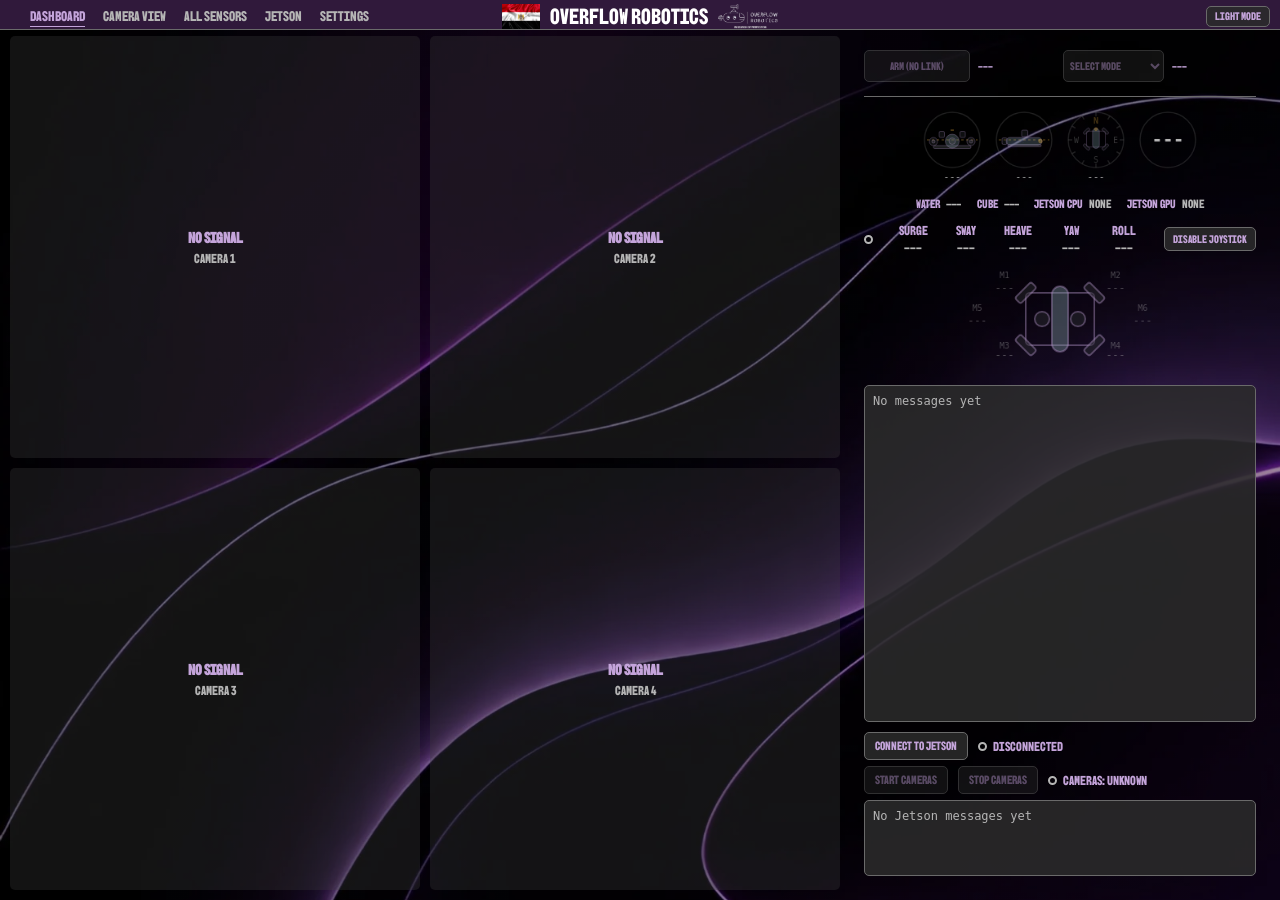
==== commit 6fc1407d: "fixed depth and temperature backend data + style changes" ====
--- a/static/index.html
+++ b/static/index.html
@@ -122,7 +122,8 @@
       </div>
       <canvas class="attitude" id="attitude" width="480" height="96" role="img" aria-label="Attitude and depth"></canvas>
       <div class="temps" aria-label="Temperatures">
-        <div class="temp"><span class="k">Water</span><span class="v" id="tWater">---</span></div>
+        <div class="temp"><span class="k">water</span><span class="v" id="tWater">---</span></div>
+        <div class="temp"><span class="k">cube</span><span class="v" id="tCube">---</span></div>
         <div class="temp"><span class="k">Jetson CPU</span><span class="v" id="tCpu">none</span></div>
         <div class="temp"><span class="k">Jetson GPU</span><span class="v" id="tGpu">none</span></div>
       </div>
@@ -370,7 +371,7 @@
 function drawTemps() {
   const d = backend.get_data();
   const show = (id, v, none) => { const el = $(id); el.textContent = v == null ? none : v.toFixed(1) + " °C"; el.classList.toggle("none", v == null); };
-  show("tWater", d.water_temp_c, "---"); show("tCpu", d.jetson_cpu_c, "none"); show("tGpu", d.jetson_gpu_c, "none");
+  show("tWater", d.water_temp_c, "---"); show("tCpu", d.jetson_cpu_c, "none"); show("tGpu", d.jetson_gpu_c, "none");  show("tCube", d.board_temp_c, "---");
 }
 setInterval(drawTemps, 500);
 drawTemps();
--- a/static/common.css
+++ b/static/common.css
@@ -85,7 +85,6 @@
 body {
   background: linear-gradient(rgba(0,0,0,0.4),rgba(0,0,0,0.4)),url(purple_4.png); 
   color: var(--text); overflow: hidden;
-  font: 16px/1.35 var(--font);
   font-size: 13px;
   font-family: BBH;
   display: flex;
@@ -120,7 +119,7 @@
 .dot { width: 9px; height: 9px; border-radius: 50%; border: 2px solid var(--dim); flex: none; }
 .dot.wait { border-color: var(--amber); border-style: dashed; }
 .dot.on { background: var(--text); border-color: var(--text); }
-.dot.bad { background: var(--alert); border-color: var(--alert); }
+.dot.bad { background: var(--green); border-color: var(--green); }
 
 /* small buttons and a "dot + text" state */
 .jbtn { flex: none; height: 28px; padding: 0 10px; font-size: 12px; background: var(--inset-bg); border: var(--border-w) solid var(--line); border-radius: var(--radius-sm); cursor: pointer; }
@@ -137,6 +136,9 @@
 .log .warn { color: var(--amber); }
 .log .err { color: var(--alert); }
 
+.v {
+  color: white;
+}
 @media (max-width: 900px) {
   body { overflow: auto; }
   .app { height: auto; }
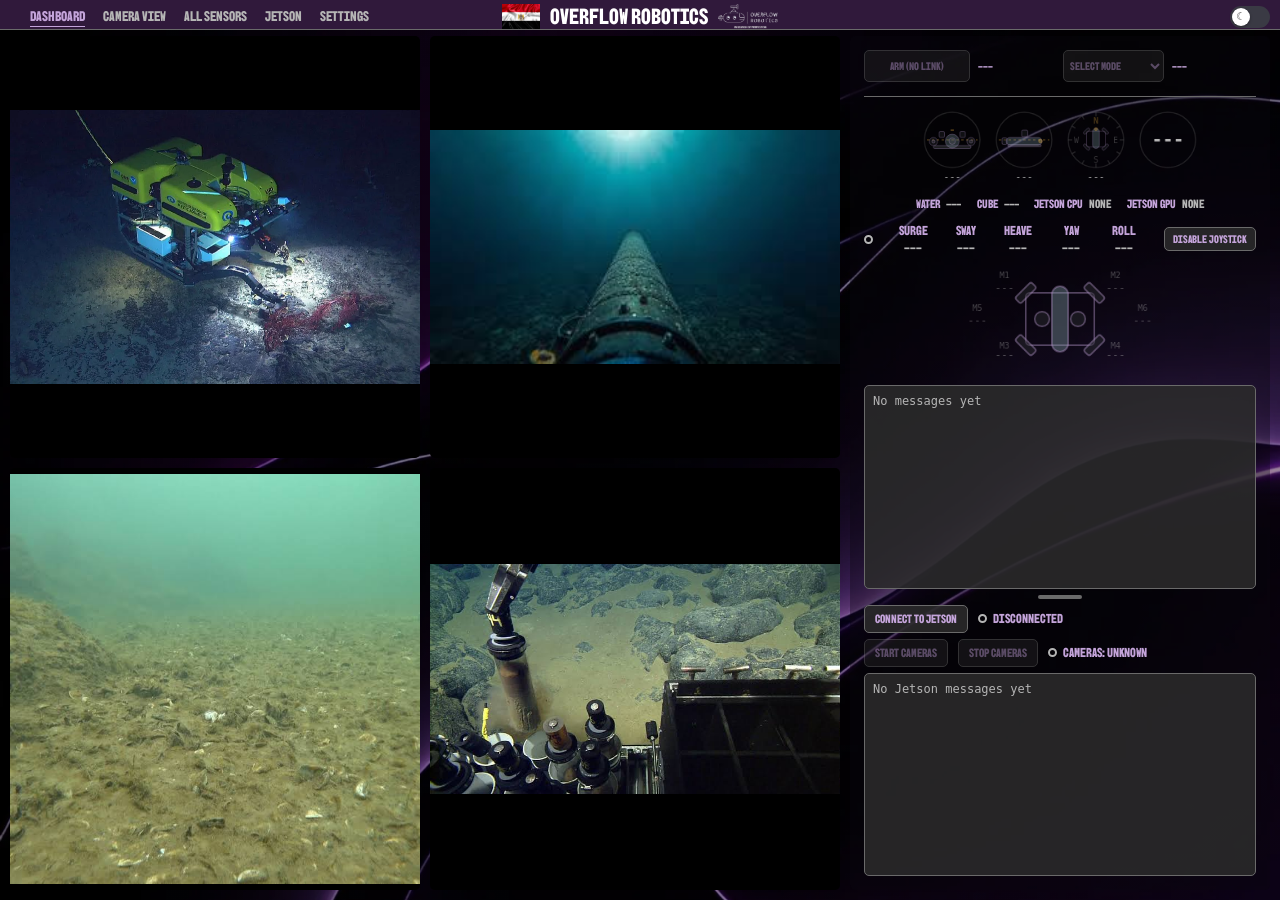
==== commit 11a09afb: "style: logger height adjust,light mode btn" ====
--- a/static/index.html
+++ b/static/index.html
@@ -14,14 +14,27 @@
 /* right panel */
 .side { background: var(--transp-bg); border-radius: var(--radius); padding: 14px; overflow-y: auto; min-height: 0; display: flex; flex-direction: column; }
 .side > * { flex: none; }
-.side .log { flex: 1 1 90px; min-height: 90px; margin-top: 12px; }
+
+/* ===================================================================
+   THE TWO LOGS: the only things in the panel that change height.
+   Everything else keeps its own size; the two logs share whatever height is left.
+   They start equal (flex-grow 1 : 1). Dragging the bar between them (or arrow keys on it) moves height from one to
+   the other; the script stores the split as two flex-grow numbers. LOG_MIN_PX (script) = the smallest a log can get.
+   =================================================================== */
+.side .log { flex: 1 1 0; min-height: 60px; }        /* min-height here = the same safety limit as LOG_MIN_PX */
+.side #log { margin-top: 12px; }
+.splitter { flex: none; height: 12px; margin: 2px 0; cursor: row-resize; display: flex; align-items: center; justify-content: center; touch-action: none; }
+.splitter::before { content: ""; width: 44px; height: 4px; border-radius: 2px; background: var(--line); transition: background .15s, width .15s; }
+.splitter:hover::before, .splitter.dragging::before, .splitter:focus-visible::before { background: var(--text); width: 64px; }
+.splitter:focus-visible { outline: none; }
 
 /* ===================================================================
    STEP 8: JETSON PANEL (under the Cube log): SSH connection, camera script, its own log
-   =================================================================== */
-.jetson { margin-top: 10px; display: grid; gap: 6px; }
-.jrow { display: flex; align-items: center; gap: 10px; flex-wrap: wrap; min-height: 28px; }
-.side .log.jlog { flex: none; height: 76px; min-height: 0; margin-top: 0; }
+   display: contents = the section's rows and log sit directly in the side panel, so the Jetson log can share
+   height with the Cube log.
+   =================================================================== */
+.jetson { display: contents; }
+.jrow { display: flex; align-items: center; gap: 10px; flex-wrap: wrap; min-height: 28px; margin-bottom: 6px; }
 
 /* ===================================================================
    STEP 2: CAMERAS
@@ -36,7 +49,8 @@
 .slot { position: relative; background: var(--transp-bg); border-radius: var(--radius); overflow: hidden; min-height: 0; min-width: 0; cursor: pointer; }
 .slot:hover { outline: 2px solid var(--text); outline-offset: -2px; }
 .slot.focused:hover { outline-color: var(--line); }
-.slot canvas, .slot img { position: absolute; inset: 0; width: 100%; height: 100%; object-fit: contain; background: var(--transp-bg); }
+.slot canvas, .slot img { position: absolute; inset: 0; width: 100%; height: 100%; object-fit: contain; }
+.slot img { background: var(--letterbox); }     /* the img only shows while a stream is live, so a live box is fully opaque */
 .slot img { display: none; }
 
 /* the dropdown: small, and only visible while the mouse is over the picture (or it has keyboard focus) */
@@ -137,6 +151,7 @@
       </div>
       <canvas class="motors" id="motors" width="480" height="132" role="img" aria-label="Motor outputs"></canvas>
       <div class="log" id="log" role="log" aria-live="polite" aria-label="Cube log"><div class="none">No messages yet</div></div>
+      <div class="splitter" id="logSplit" role="separator" aria-orientation="horizontal" aria-label="Resize the Cube and Jetson logs" tabindex="0" title="Drag to resize the logs, double-click to make them equal"></div>
       <section class="jetson" aria-label="Jetson Nano">
         <div class="jrow">
           <button class="jbtn" id="jConn" type="button">Connect to Jetson</button>
@@ -390,6 +405,39 @@
   btn.textContent = off ? "Enable joystick" : "Disable joystick";
   btn.classList.toggle("is-off", off);
 }
+/* ===================================================================
+   LOG SPLITTER: drag the bar under the Cube log to move height between the Cube log and the Jetson log.
+   Each log stays at least LOG_MIN_PX tall. The split is remembered; double-click the bar to go back to equal.
+   =================================================================== */
+(function () {
+  const LOG_MIN_PX = 60, KEY_STEP_PX = 20, SPLIT_KEY = "rov.logSplit";
+  const bar = $("logSplit"), a = $("log"), b = $("jlog");
+  const setShare = (share) => {                        // share = fraction of the shared height given to the Cube log
+    a.style.flexGrow = share; b.style.flexGrow = 1 - share;
+    bar.setAttribute("aria-valuenow", Math.round(share * 100));
+  };
+  const moveTo = (aPx) => {                            // give the Cube log aPx pixels, the Jetson log the rest, within limits
+    const total = a.offsetHeight + b.offsetHeight;
+    if (total < 2 * LOG_MIN_PX) return;
+    const clamped = Math.min(total - LOG_MIN_PX, Math.max(LOG_MIN_PX, aPx));
+    setShare(clamped / total);
+    try { localStorage.setItem(SPLIT_KEY, String(clamped / total)); } catch (e) {}
+  };
+  let saved = 0.5;
+  try { const v = parseFloat(localStorage.getItem(SPLIT_KEY)); if (v > 0 && v < 1) saved = v; } catch (e) {}
+  setShare(saved);
+
+  let startY = 0, startA = 0;
+  bar.addEventListener("pointerdown", (e) => { startY = e.clientY; startA = a.offsetHeight; bar.setPointerCapture(e.pointerId); bar.classList.add("dragging"); e.preventDefault(); });
+  bar.addEventListener("pointermove", (e) => { if (bar.classList.contains("dragging")) moveTo(startA + e.clientY - startY); });
+  bar.addEventListener("mousedown", (e) => e.preventDefault());     // stops a drag or double-click from selecting text in the panel
+  ["pointerup", "pointercancel"].forEach((t) => bar.addEventListener(t, () => bar.classList.remove("dragging")));
+  bar.addEventListener("dblclick", () => { setShare(0.5); try { localStorage.removeItem(SPLIT_KEY); } catch (e) {} });
+  bar.addEventListener("keydown", (e) => {
+    if (e.key === "ArrowUp" || e.key === "ArrowDown") { e.preventDefault(); moveTo(a.offsetHeight + (e.key === "ArrowDown" ? KEY_STEP_PX : -KEY_STEP_PX)); }
+  });
+})();
+
 $("joyBtn").onclick = () => backend.set_joystick_enabled(backend.get_data().joystick_enabled === false);
 setInterval(drawSent, 100);
 drawSent();
--- a/static/common.css
+++ b/static/common.css
@@ -26,7 +26,10 @@
   --title: #FFF;        /* the "Overflow Robotics" title */
   --alert: #ff6b57;        /* problems: red text, bad dots, disarm button border */
   --amber: #f2b544;        /* warnings, armed dot, hold-to-arm bar */
-  --letterbox: #404040;    /* bars around a camera picture that does not fill its box */
+  --letterbox: #000;       /* solid fill behind a live camera picture (so the stream shows at 100%, no background through it) */
+  --transp-bg: rgba(10, 8, 16, .35);   /* see-through panels over the background image (side panel, empty camera boxes) */
+  --switch-off: #3a3a44;   /* light-mode switch: track when off */
+  --switch-on: #9d6bff;    /* light-mode switch: track when on */
   --scrim: rgba(0, 0, 0, .78);   /* small labels drawn over a camera picture */
   --on-light: #000;        /* text on a button filled with --text */
   --focus: #fff;  
@@ -54,7 +57,9 @@
   --title: #c01515;
   --alert: #c0392b;
   --amber: #b86e00;
-  --letterbox: #d5d9dd;
+  --letterbox: #111;
+  --transp-bg: rgba(255, 255, 255, .55);
+  --switch-off: #c7cbd0;
   --scrim: rgba(255, 255, 255, .85);
   --on-light: #fff;
   --focus: #15181b;
@@ -103,8 +108,15 @@
 .mid_head{display: flex; max-height: 30px; justify-content: center; align-items: center;gap: 10px;}
 .mid_head img {max-height: 25px;}
 .nav { display: flex; gap: 18px; flex-wrap: wrap; font-size: 14px; align-items: center; justify-content: flex-start; padding-left: 20px;}
-.modebtn { margin:auto 0 auto auto; font-size: 11px; background: var(--inset-bg); border: var(--border-w) solid var(--line); border-radius: var(--radius-sm); padding: 3px 8px; cursor: pointer; }
-.modebtn:hover { border-color: var(--text); }
+/* light-mode switch (iOS style): the track is the button, the knob is ::after. aria-checked="true" = light mode on */
+.modebtn { justify-self: end; position: relative; width: 40px; height: 22px; padding: 0; border: none; border-radius: 999px;
+  background: var(--switch-off); font-size: 0; cursor: pointer; transition: background .25s ease; }
+.modebtn::after { content: "☾"; position: absolute; top: 2px; left: 2px; width: 18px; height: 18px; border-radius: 50%;
+  background: #fff; color: #555; font: 11px/18px system-ui, sans-serif; text-align: center;
+  box-shadow: 0 1px 3px rgba(0, 0, 0, .35); transition: transform .25s cubic-bezier(.3, 1.4, .5, 1); }
+.modebtn[aria-checked="true"] { background: var(--switch-on); }
+.modebtn[aria-checked="true"]::after { content: "☀"; color: #c98a00; transform: translateX(18px); }
+.modebtn:hover { filter: brightness(1.12); }
 .nav a, .nav span { color: var(--dim); text-decoration: none; padding: 1px 0; border-bottom: 1px solid transparent; }
 .nav a:hover { color: var(--text); border-bottom-color: var(--dim); }
 .nav [aria-current="page"] { color: var(--text); border-bottom-color: var(--text); }
@@ -119,7 +131,7 @@
 .dot { width: 9px; height: 9px; border-radius: 50%; border: 2px solid var(--dim); flex: none; }
 .dot.wait { border-color: var(--amber); border-style: dashed; }
 .dot.on { background: var(--text); border-color: var(--text); }
-.dot.bad { background: var(--green); border-color: var(--green); }
+.dot.bad { background: var(--alert); border-color: var(--alert); }
 
 /* small buttons and a "dot + text" state */
 .jbtn { flex: none; height: 28px; padding: 0 10px; font-size: 12px; background: var(--inset-bg); border: var(--border-w) solid var(--line); border-radius: var(--radius-sm); cursor: pointer; }
@@ -145,4 +157,4 @@
   .topbar { grid-template-columns: 1fr; justify-items: center; row-gap: 6px; }
   .topbar > * { grid-column: 1; grid-row: auto; justify-self: center; }
 }
-@media (prefers-reduced-motion: reduce) { * { transition: none !important; } }
+@media (prefers-reduced-motion: reduce) { * { transition: none !important; } }
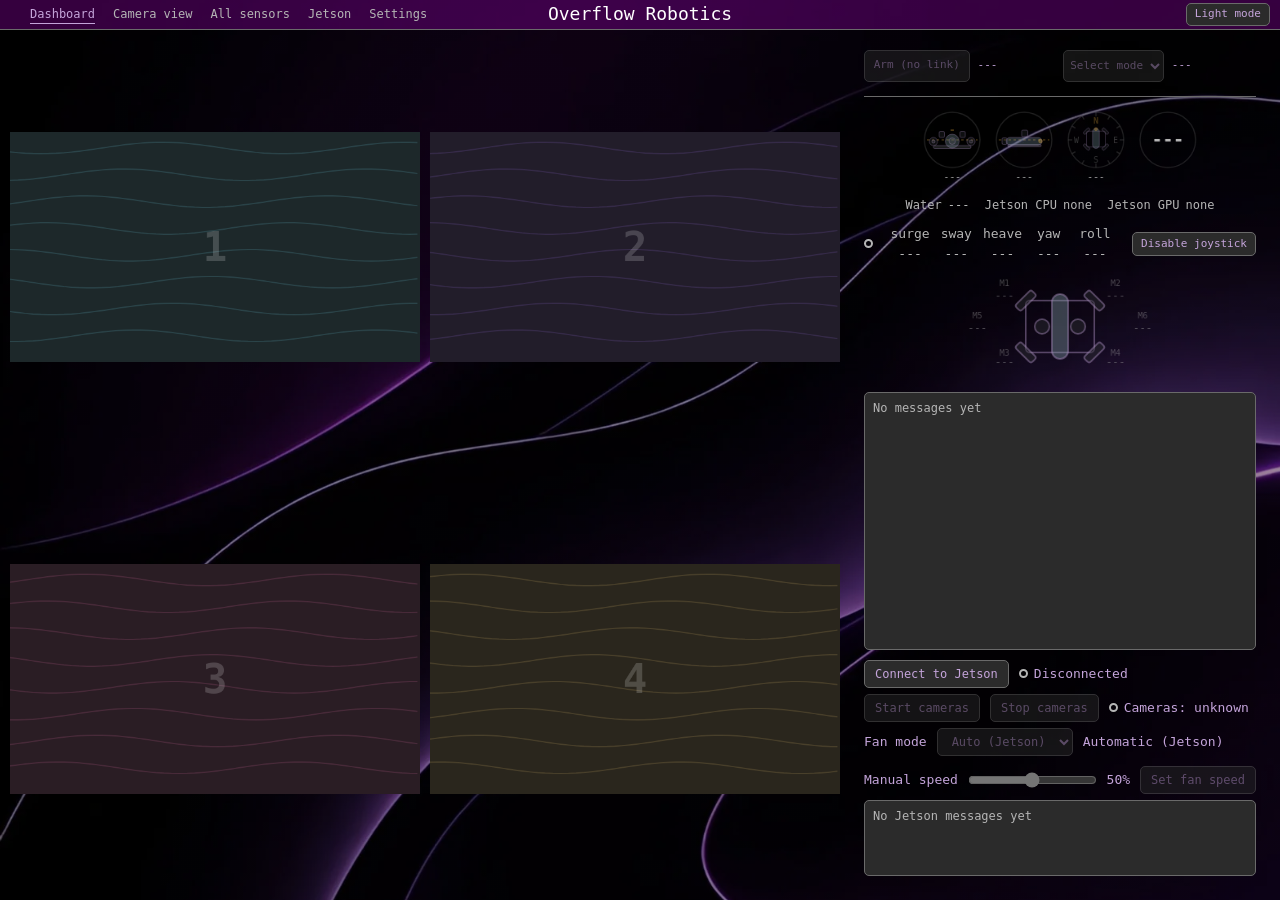
==== commit 9b665b65: "jet" ====
--- a/static/index.html
+++ b/static/index.html
@@ -14,27 +14,15 @@
 /* right panel */
 .side { background: var(--transp-bg); border-radius: var(--radius); padding: 14px; overflow-y: auto; min-height: 0; display: flex; flex-direction: column; }
 .side > * { flex: none; }
-
-/* ===================================================================
-   THE TWO LOGS: the only things in the panel that change height.
-   Everything else keeps its own size; the two logs share whatever height is left.
-   They start equal (flex-grow 1 : 1). Dragging the bar between them (or arrow keys on it) moves height from one to
-   the other; the script stores the split as two flex-grow numbers. LOG_MIN_PX (script) = the smallest a log can get.
-   =================================================================== */
-.side .log { flex: 1 1 0; min-height: 60px; }        /* min-height here = the same safety limit as LOG_MIN_PX */
-.side #log { margin-top: 12px; }
-.splitter { flex: none; height: 12px; margin: 2px 0; cursor: row-resize; display: flex; align-items: center; justify-content: center; touch-action: none; }
-.splitter::before { content: ""; width: 44px; height: 4px; border-radius: 2px; background: var(--line); transition: background .15s, width .15s; }
-.splitter:hover::before, .splitter.dragging::before, .splitter:focus-visible::before { background: var(--text); width: 64px; }
-.splitter:focus-visible { outline: none; }
+.side .log { flex: 1 1 90px; min-height: 90px; margin-top: 12px; }
 
 /* ===================================================================
    STEP 8: JETSON PANEL (under the Cube log): SSH connection, camera script, its own log
-   display: contents = the section's rows and log sit directly in the side panel, so the Jetson log can share
-   height with the Cube log.
-   =================================================================== */
-.jetson { display: contents; }
-.jrow { display: flex; align-items: center; gap: 10px; flex-wrap: wrap; min-height: 28px; margin-bottom: 6px; }
+   =================================================================== */
+.jetson { margin-top: 10px; display: grid; gap: 6px; }
+.jrow { display: flex; align-items: center; gap: 10px; flex-wrap: wrap; min-height: 28px; }
+.side .log.jlog { flex: none; height: 76px; min-height: 0; margin-top: 0; }
+.fan-range { flex: 1 1 90px; min-width: 90px; }
 
 /* ===================================================================
    STEP 2: CAMERAS
@@ -49,8 +37,7 @@
 .slot { position: relative; background: var(--transp-bg); border-radius: var(--radius); overflow: hidden; min-height: 0; min-width: 0; cursor: pointer; }
 .slot:hover { outline: 2px solid var(--text); outline-offset: -2px; }
 .slot.focused:hover { outline-color: var(--line); }
-.slot canvas, .slot img { position: absolute; inset: 0; width: 100%; height: 100%; object-fit: contain; }
-.slot img { background: var(--letterbox); }     /* the img only shows while a stream is live, so a live box is fully opaque */
+.slot canvas, .slot img { position: absolute; inset: 0; width: 100%; height: 100%; object-fit: contain; background: var(--transp-bg); }
 .slot img { display: none; }
 
 /* the dropdown: small, and only visible while the mouse is over the picture (or it has keyboard focus) */
@@ -95,11 +82,11 @@
    =================================================================== */
 .temps { display: flex; justify-content: center; gap: clamp(10px, 1.2vw, 22px); margin-top: 10px; white-space: nowrap; font-size: clamp(12px, 0.9vw, 14px); }
 .temp { display: flex; gap: 6px; align-items: baseline; }
-.temp .k { color: var(--text); }
+.temp .k { color: var(--dim); }
 .temp .v.none { color: var(--dim); }
 .sentrow { display: flex; align-items: center; justify-content: center; gap: 14px; margin-top: 12px; }
 .sent { display: grid; grid-template-columns: repeat(5, 1fr); flex: 0 1 310px; text-align: center; row-gap: 2px; }
-.sent .k { color: var(--text); }
+.sent .k { color: var(--dim); }
 .sent.off .v, .sent.none .v { color: var(--dim); }
 .joybtn { flex: none; border-radius: var(--radius-sm); height: 24px; padding: 0 8px; font-size: 11px; background: var(--box-dark); border: 1px solid var(--line); cursor: pointer; }
 .joybtn.is-off { border-color: var(--alert); color: var(--alert); }
@@ -116,14 +103,7 @@
 </style>
 </head>
 <body>
-<header class="topbar">
-  <nav class="nav" id="nav" aria-label="Pages"></nav>
-  <div class="mid_head">
-    <img src="egypt.avif" alt="">
-    <h1 class="brand">Overflow Robotics</h1>
-    <img src="overflow_logo-removebg-preview.png" alt="">
-  </div>
-</header>
+<header class="topbar"><nav class="nav" id="nav" aria-label="Pages"></nav><h1 class="brand">Overflow Robotics</h1></header>
 <div class="app">
   <div class="layout">
     <section class="cams grid" id="cams" aria-label="Cameras"></section>
@@ -136,8 +116,7 @@
       </div>
       <canvas class="attitude" id="attitude" width="480" height="96" role="img" aria-label="Attitude and depth"></canvas>
       <div class="temps" aria-label="Temperatures">
-        <div class="temp"><span class="k">water</span><span class="v" id="tWater">---</span></div>
-        <div class="temp"><span class="k">cube</span><span class="v" id="tCube">---</span></div>
+        <div class="temp"><span class="k">Water</span><span class="v" id="tWater">---</span></div>
         <div class="temp"><span class="k">Jetson CPU</span><span class="v" id="tCpu">none</span></div>
         <div class="temp"><span class="k">Jetson GPU</span><span class="v" id="tGpu">none</span></div>
       </div>
@@ -151,7 +130,6 @@
       </div>
       <canvas class="motors" id="motors" width="480" height="132" role="img" aria-label="Motor outputs"></canvas>
       <div class="log" id="log" role="log" aria-live="polite" aria-label="Cube log"><div class="none">No messages yet</div></div>
-      <div class="splitter" id="logSplit" role="separator" aria-orientation="horizontal" aria-label="Resize the Cube and Jetson logs" tabindex="0" title="Drag to resize the logs, double-click to make them equal"></div>
       <section class="jetson" aria-label="Jetson Nano">
         <div class="jrow">
           <button class="jbtn" id="jConn" type="button">Connect to Jetson</button>
@@ -161,6 +139,18 @@
           <button class="jbtn" id="jStart" type="button" disabled>Start cameras</button>
           <button class="jbtn" id="jStop" type="button" disabled>Stop cameras</button>
           <span class="jstate"><span class="dot" id="jCamDot"></span><span id="jCamText" aria-live="polite">Cameras: unknown</span></span>
+        </div>
+        <div class="jrow">
+          <label for="jFanMode">Fan mode</label>
+          <select class="jbtn" id="jFanMode" disabled>
+            <option value="auto" selected>Auto (Jetson)</option>
+            <option value="manual">Manual</option>
+          </select>
+          <span id="jFanModeText">Automatic (Jetson)</span>
+          <label for="jFan">Manual speed</label>
+          <input class="fan-range" id="jFan" type="range" min="0" max="100" value="50" disabled>
+          <span id="jFanValue">50%</span>
+          <button class="jbtn" id="jFanSet" type="button" disabled>Set fan speed</button>
         </div>
         <div class="log jlog" id="jlog" role="log" aria-live="polite" aria-label="Jetson log"><div class="none">No Jetson messages yet</div></div>
       </section>
@@ -386,7 +376,7 @@
 function drawTemps() {
   const d = backend.get_data();
   const show = (id, v, none) => { const el = $(id); el.textContent = v == null ? none : v.toFixed(1) + " °C"; el.classList.toggle("none", v == null); };
-  show("tWater", d.water_temp_c, "---"); show("tCpu", d.jetson_cpu_c, "none"); show("tGpu", d.jetson_gpu_c, "none");  show("tCube", d.board_temp_c, "---");
+  show("tWater", d.water_temp_c, "---"); show("tCpu", d.jetson_cpu_c, "none"); show("tGpu", d.jetson_gpu_c, "none");
 }
 setInterval(drawTemps, 500);
 drawTemps();
@@ -405,39 +395,6 @@
   btn.textContent = off ? "Enable joystick" : "Disable joystick";
   btn.classList.toggle("is-off", off);
 }
-/* ===================================================================
-   LOG SPLITTER: drag the bar under the Cube log to move height between the Cube log and the Jetson log.
-   Each log stays at least LOG_MIN_PX tall. The split is remembered; double-click the bar to go back to equal.
-   =================================================================== */
-(function () {
-  const LOG_MIN_PX = 60, KEY_STEP_PX = 20, SPLIT_KEY = "rov.logSplit";
-  const bar = $("logSplit"), a = $("log"), b = $("jlog");
-  const setShare = (share) => {                        // share = fraction of the shared height given to the Cube log
-    a.style.flexGrow = share; b.style.flexGrow = 1 - share;
-    bar.setAttribute("aria-valuenow", Math.round(share * 100));
-  };
-  const moveTo = (aPx) => {                            // give the Cube log aPx pixels, the Jetson log the rest, within limits
-    const total = a.offsetHeight + b.offsetHeight;
-    if (total < 2 * LOG_MIN_PX) return;
-    const clamped = Math.min(total - LOG_MIN_PX, Math.max(LOG_MIN_PX, aPx));
-    setShare(clamped / total);
-    try { localStorage.setItem(SPLIT_KEY, String(clamped / total)); } catch (e) {}
-  };
-  let saved = 0.5;
-  try { const v = parseFloat(localStorage.getItem(SPLIT_KEY)); if (v > 0 && v < 1) saved = v; } catch (e) {}
-  setShare(saved);
-
-  let startY = 0, startA = 0;
-  bar.addEventListener("pointerdown", (e) => { startY = e.clientY; startA = a.offsetHeight; bar.setPointerCapture(e.pointerId); bar.classList.add("dragging"); e.preventDefault(); });
-  bar.addEventListener("pointermove", (e) => { if (bar.classList.contains("dragging")) moveTo(startA + e.clientY - startY); });
-  bar.addEventListener("mousedown", (e) => e.preventDefault());     // stops a drag or double-click from selecting text in the panel
-  ["pointerup", "pointercancel"].forEach((t) => bar.addEventListener(t, () => bar.classList.remove("dragging")));
-  bar.addEventListener("dblclick", () => { setShare(0.5); try { localStorage.removeItem(SPLIT_KEY); } catch (e) {} });
-  bar.addEventListener("keydown", (e) => {
-    if (e.key === "ArrowUp" || e.key === "ArrowDown") { e.preventDefault(); moveTo(a.offsetHeight + (e.key === "ArrowDown" ? KEY_STEP_PX : -KEY_STEP_PX)); }
-  });
-})();
-
 $("joyBtn").onclick = () => backend.set_joystick_enabled(backend.get_data().joystick_enabled === false);
 setInterval(drawSent, 100);
 drawSent();
@@ -621,7 +578,19 @@
    Stopping the cameras is allowed whenever we are connected and they are not already stopped, so a half-started script can always be restarted.
    =================================================================== */
 function drawJetson() {
-  const j = backend.get_data().jetson || { ssh: "disconnected", cameras: "unknown" };
+  const d = backend.get_data();
+  const j = d.jetson || { ssh: "disconnected", cameras: "unknown" };
+  const cameraUrls = d.jetson_camera_urls;
+  if (Array.isArray(cameraUrls) && cameraUrls.length === SOURCES.length) {
+    let changed = false;
+    cameraUrls.forEach((url, i) => {
+      if (typeof url === "string" && SOURCES[i].url !== url) {
+        SOURCES[i].url = url;
+        changed = true;
+      }
+    });
+    if (changed) render();
+  }
   const linked = j.ssh === "connected";
   setText($("jConnText"), SSH_TEXT[j.ssh] || j.ssh);
   $("jDot").className = "dot " + (SSH_DOT[j.ssh] || "");
@@ -632,10 +601,25 @@
   $("jCamDot").className = "dot " + (CAM_DOT[cam] || "");
   $("jStart").disabled = !linked || cam === "running" || cam === "starting" || cam === "stopping";
   $("jStop").disabled = !linked || cam === "stopped" || cam === "stopping";
+  const fanMode = j.fan_mode || "auto";
+  const fanModeValue = fanMode.replace(/^(setting_|failed_)/, "");
+  const fanModeText = {
+    auto: "Automatic (Jetson)", manual: "Manual",
+    setting_auto: "Switching to Auto...", setting_manual: "Switching to Manual...",
+    failed_auto: "Auto mode failed", failed_manual: "Manual mode failed"
+  };
+  $("jFanMode").value = fanModeValue === "manual" ? "manual" : "auto";
+  $("jFanMode").disabled = !linked || fanMode.startsWith("setting_");
+  setText($("jFanModeText"), fanModeText[fanMode] || "Fan mode unknown");
+  $("jFan").disabled = !linked || fanMode !== "manual";
+  $("jFanSet").disabled = !linked || fanMode !== "manual";
 }
 $("jConn").onclick = () => { if ((backend.get_data().jetson || {}).ssh === "connected") backend.jetson_disconnect(); else backend.jetson_connect(); };
 $("jStart").onclick = () => backend.jetson_start_cameras();
 $("jStop").onclick = () => backend.jetson_stop_cameras();
+$("jFanMode").onchange = (e) => backend.jetson_set_fan_mode(e.target.value, Number($("jFan").value));
+$("jFan").oninput = (e) => setText($("jFanValue"), e.target.value + "%");
+$("jFanSet").onclick = () => backend.jetson_set_fan_speed(Number($("jFan").value));
 setInterval(drawJetson, 200);
 drawJetson();
 
--- a/static/common.css
+++ b/static/common.css
@@ -8,33 +8,23 @@
    (the choice is remembered). Every color on every page comes from these variables, so to recolor something
    change it HERE, in both blocks. Layout never changes between modes.
    --------------------------------------------------------------------------- */
-  @font-face {
-  font-family: 'BBH'; /* Give your font a name */
-  src: url('./fonts/BBHBogle-Regular.ttf') format('truetype');
-  font-weight: normal;
-  font-style: normal;
-  font-display: swap; /* Keeps text visible while the font loads */
-}
 :root {
   color-scheme: dark;
   --page: #000;            /* page background */
-  --box: #4040404d;          /* camera boxes, side panel, sub-pages */
-  --box-dark: #2b2b2bde;     /* buttons, selects, log boxes */
+  --box: #404040;          /* camera boxes, side panel, sub-pages */
+  --box-dark: #2b2b2b;     /* buttons, selects, log boxes */
   --line: #6a6a6a;         /* borders and dividers */
   --text: #C4A4DA;            /* main text, on-dots, canvas outlines */
   --dim: #b5b5b5;          /* secondary text, hollow dots */
   --title: #FFF;        /* the "Overflow Robotics" title */
   --alert: #ff6b57;        /* problems: red text, bad dots, disarm button border */
   --amber: #f2b544;        /* warnings, armed dot, hold-to-arm bar */
-  --letterbox: #000;       /* solid fill behind a live camera picture (so the stream shows at 100%, no background through it) */
-  --transp-bg: rgba(10, 8, 16, .35);   /* see-through panels over the background image (side panel, empty camera boxes) */
-  --switch-off: #3a3a44;   /* light-mode switch: track when off */
-  --switch-on: #9d6bff;    /* light-mode switch: track when on */
+  --letterbox: #404040;    /* bars around a camera picture that does not fill its box */
   --scrim: rgba(0, 0, 0, .78);   /* small labels drawn over a camera picture */
   --on-light: #000;        /* text on a button filled with --text */
   --focus: #fff;  
   --top-bar-h: 30px;
-  --top-bar-bg:#30193b;       /* keyboard focus ring */
+  --top-bar-bg:#84009b66;       /* keyboard focus ring */
 
   /* colors used inside the canvas drawings (attitude, depth, motors) */
   --c-line: #6a6a6a;       /* rings and thin lines */
@@ -57,9 +47,7 @@
   --title: #c01515;
   --alert: #c0392b;
   --amber: #b86e00;
-  --letterbox: #111;
-  --transp-bg: rgba(255, 255, 255, .55);
-  --switch-off: #c7cbd0;
+  --letterbox: #d5d9dd;
   --scrim: rgba(255, 255, 255, .85);
   --on-light: #fff;
   --focus: #15181b;
@@ -90,8 +78,7 @@
 body {
   background: linear-gradient(rgba(0,0,0,0.4),rgba(0,0,0,0.4)),url(purple_4.png); 
   color: var(--text); overflow: hidden;
-  font-size: 13px;
-  font-family: BBH;
+  font: 13px/1.35 var(--font);
   display: flex;
   flex-direction: column;
 }
@@ -103,23 +90,15 @@
 
 /* the top bar: title on the left, links to the other pages (each opens in a new tab) */
 .topbar { flex: none; display: grid; grid-template-columns: 1fr auto 1fr; align-items: center;
-  padding: 3px var(--gap); background: var(--top-bar-bg); border-bottom: var(--border-w) solid var(--line); height: 30px;}
-.brand { font: 400 22px BBH; color: var(--title);}
-.mid_head{display: flex; max-height: 30px; justify-content: center; align-items: center;gap: 10px;}
-.mid_head img {max-height: 25px;}
-.nav { display: flex; gap: 18px; flex-wrap: wrap; font-size: 14px; align-items: center; justify-content: flex-start; padding-left: 20px;}
-/* light-mode switch (iOS style): the track is the button, the knob is ::after. aria-checked="true" = light mode on */
-.modebtn { justify-self: end; position: relative; width: 40px; height: 22px; padding: 0; border: none; border-radius: 999px;
-  background: var(--switch-off); font-size: 0; cursor: pointer; transition: background .25s ease; }
-.modebtn::after { content: "☾"; position: absolute; top: 2px; left: 2px; width: 18px; height: 18px; border-radius: 50%;
-  background: #fff; color: #555; font: 11px/18px system-ui, sans-serif; text-align: center;
-  box-shadow: 0 1px 3px rgba(0, 0, 0, .35); transition: transform .25s cubic-bezier(.3, 1.4, .5, 1); }
-.modebtn[aria-checked="true"] { background: var(--switch-on); }
-.modebtn[aria-checked="true"]::after { content: "☀"; color: #c98a00; transform: translateX(18px); }
-.modebtn:hover { filter: brightness(1.12); }
+  padding: 3px var(--gap); background: var(--top-bar-bg); border-bottom: var(--border-w) solid var(--line);}
+.brand { font: 400 var(--brand-size)/1 var(--font); color: var(--title); }
+.nav { display: flex; gap: 18px; flex-wrap: wrap; font-size: 12px; align-items: center; justify-content: flex-start; padding-left: 20px;}
+.modebtn { margin-left:auto; font-size: 11px; background: var(--inset-bg); border: var(--border-w) solid var(--line); border-radius: var(--radius-sm); padding: 3px 8px; cursor: pointer; }
+.modebtn:hover { border-color: var(--text); }
 .nav a, .nav span { color: var(--dim); text-decoration: none; padding: 1px 0; border-bottom: 1px solid transparent; }
 .nav a:hover { color: var(--text); border-bottom-color: var(--dim); }
 .nav [aria-current="page"] { color: var(--text); border-bottom-color: var(--text); }
+.brand { font-size: 18px;}
 
 /* a plain sub-page: one gray box under the top bar that scrolls by itself */
 .page { background: var(--panel-bg); border-radius: var(--radius); padding: 14px; overflow: auto; min-height: 0; }
@@ -141,20 +120,17 @@
 .jstate .name { color: var(--dim); }
 
 /* log boxes (newest line on top: red = problems, amber = warnings) */
-.log { background: var(--inset-bg); border: var(--border-w) solid var(--line); border-radius: var(--radius); overflow-y: auto; padding: 6px 8px; font-size: 12px; line-height: 1.5; font-family: var(--font); }
+.log { background: var(--inset-bg); border: var(--border-w) solid var(--line); border-radius: var(--radius); overflow-y: auto; padding: 6px 8px; font-size: 12px; line-height: 1.5; }
 .log .none { color: var(--dim); }
 .log .row { display: flex; gap: 8px; }
 .log .t { color: var(--dim); flex: none; }
 .log .warn { color: var(--amber); }
 .log .err { color: var(--alert); }
 
-.v {
-  color: white;
-}
 @media (max-width: 900px) {
   body { overflow: auto; }
   .app { height: auto; }
   .topbar { grid-template-columns: 1fr; justify-items: center; row-gap: 6px; }
   .topbar > * { grid-column: 1; grid-row: auto; justify-self: center; }
 }
-@media (prefers-reduced-motion: reduce) { * { transition: none !important; } }+@media (prefers-reduced-motion: reduce) { * { transition: none !important; } }
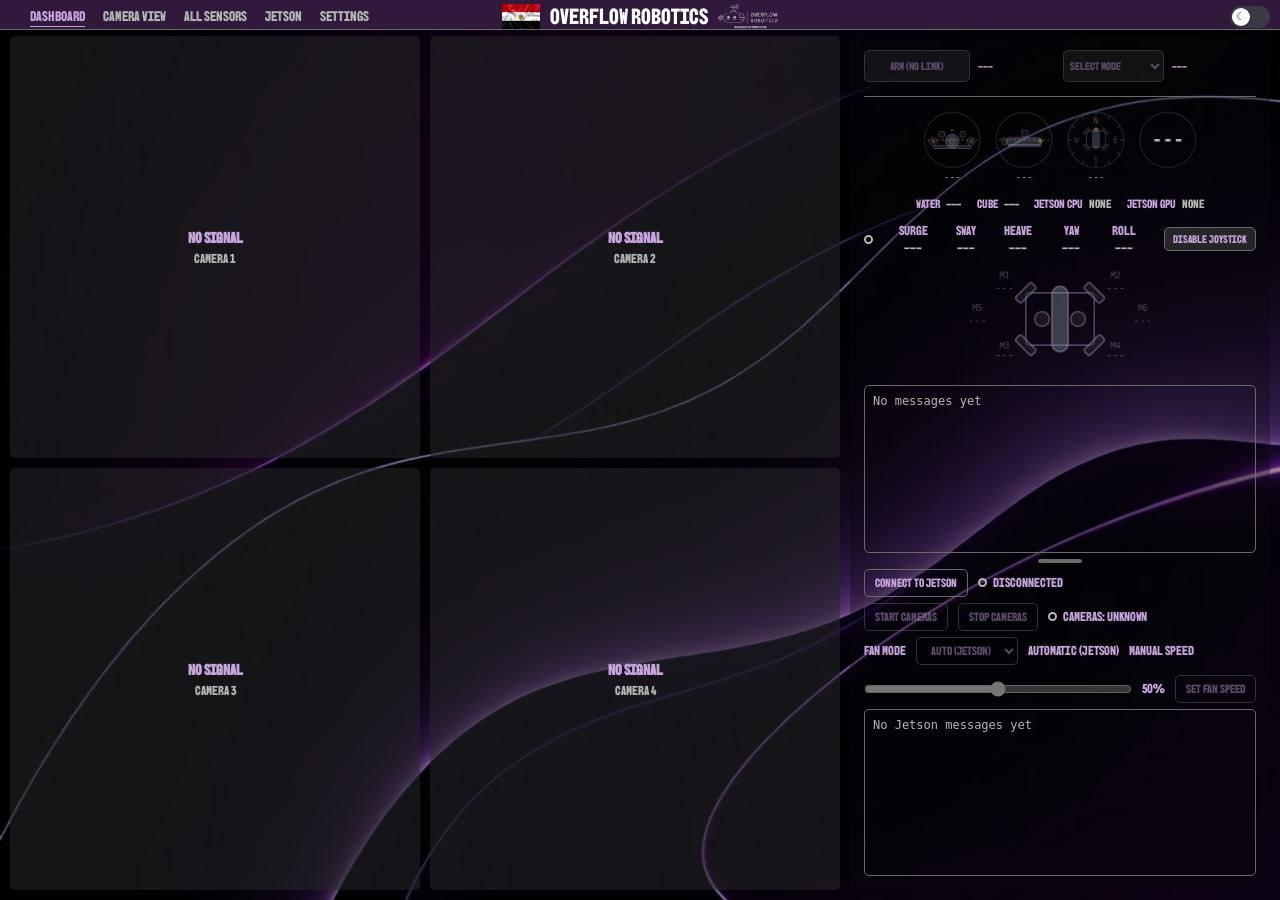
==== commit 043259d2: "Restore dashboard styling lost in the jetson merge Brings back the styling from 11a09af/fc3bc37 on t" ====
--- a/static/index.html
+++ b/static/index.html
@@ -14,14 +14,21 @@
 /* right panel */
 .side { background: var(--transp-bg); border-radius: var(--radius); padding: 14px; overflow-y: auto; min-height: 0; display: flex; flex-direction: column; }
 .side > * { flex: none; }
-.side .log { flex: 1 1 90px; min-height: 90px; margin-top: 12px; }
+.side .log { flex: 1 1 0; min-height: 60px; }        /* min-height here = the same safety limit as LOG_MIN_PX */
+/* THE TWO LOGS: the only things in the panel that change height. They share whatever height is left, start equal,
+   and the bar between them moves height from one to the other (script: LOG SPLITTER). */
+.side #log { margin-top: 12px; }
+.splitter { flex: none; height: 12px; margin: 2px 0; cursor: row-resize; display: flex; align-items: center; justify-content: center; touch-action: none; }
+.splitter::before { content: ""; width: 44px; height: 4px; border-radius: 2px; background: var(--line); transition: background .15s, width .15s; }
+.splitter:hover::before, .splitter.dragging::before, .splitter:focus-visible::before { background: var(--text); width: 64px; }
+.splitter:focus-visible { outline: none; }
 
 /* ===================================================================
    STEP 8: JETSON PANEL (under the Cube log): SSH connection, camera script, its own log
    =================================================================== */
-.jetson { margin-top: 10px; display: grid; gap: 6px; }
-.jrow { display: flex; align-items: center; gap: 10px; flex-wrap: wrap; min-height: 28px; }
-.side .log.jlog { flex: none; height: 76px; min-height: 0; margin-top: 0; }
+/* display: contents = the section's rows and log sit directly in the side panel, so the Jetson log can share height with the Cube log */
+.jetson { display: contents; }
+.jrow { display: flex; align-items: center; gap: 10px; flex-wrap: wrap; min-height: 28px; margin-bottom: 6px; }
 .fan-range { flex: 1 1 90px; min-width: 90px; }
 
 /* ===================================================================
@@ -37,7 +44,8 @@
 .slot { position: relative; background: var(--transp-bg); border-radius: var(--radius); overflow: hidden; min-height: 0; min-width: 0; cursor: pointer; }
 .slot:hover { outline: 2px solid var(--text); outline-offset: -2px; }
 .slot.focused:hover { outline-color: var(--line); }
-.slot canvas, .slot img { position: absolute; inset: 0; width: 100%; height: 100%; object-fit: contain; background: var(--transp-bg); }
+.slot canvas, .slot img { position: absolute; inset: 0; width: 100%; height: 100%; object-fit: contain; }
+.slot img { background: var(--letterbox); }     /* the img only shows while a stream is live, so a live box is fully opaque */
 .slot img { display: none; }
 
 /* the dropdown: small, and only visible while the mouse is over the picture (or it has keyboard focus) */
@@ -82,11 +90,11 @@
    =================================================================== */
 .temps { display: flex; justify-content: center; gap: clamp(10px, 1.2vw, 22px); margin-top: 10px; white-space: nowrap; font-size: clamp(12px, 0.9vw, 14px); }
 .temp { display: flex; gap: 6px; align-items: baseline; }
-.temp .k { color: var(--dim); }
+.temp .k { color: var(--text); }
 .temp .v.none { color: var(--dim); }
 .sentrow { display: flex; align-items: center; justify-content: center; gap: 14px; margin-top: 12px; }
 .sent { display: grid; grid-template-columns: repeat(5, 1fr); flex: 0 1 310px; text-align: center; row-gap: 2px; }
-.sent .k { color: var(--dim); }
+.sent .k { color: var(--text); }
 .sent.off .v, .sent.none .v { color: var(--dim); }
 .joybtn { flex: none; border-radius: var(--radius-sm); height: 24px; padding: 0 8px; font-size: 11px; background: var(--box-dark); border: 1px solid var(--line); cursor: pointer; }
 .joybtn.is-off { border-color: var(--alert); color: var(--alert); }
@@ -103,7 +111,14 @@
 </style>
 </head>
 <body>
-<header class="topbar"><nav class="nav" id="nav" aria-label="Pages"></nav><h1 class="brand">Overflow Robotics</h1></header>
+<header class="topbar">
+  <nav class="nav" id="nav" aria-label="Pages"></nav>
+  <div class="mid_head">
+    <img src="egypt.avif" alt="">
+    <h1 class="brand">Overflow Robotics</h1>
+    <img src="overflow_logo-removebg-preview.png" alt="">
+  </div>
+</header>
 <div class="app">
   <div class="layout">
     <section class="cams grid" id="cams" aria-label="Cameras"></section>
@@ -116,7 +131,8 @@
       </div>
       <canvas class="attitude" id="attitude" width="480" height="96" role="img" aria-label="Attitude and depth"></canvas>
       <div class="temps" aria-label="Temperatures">
-        <div class="temp"><span class="k">Water</span><span class="v" id="tWater">---</span></div>
+        <div class="temp"><span class="k">water</span><span class="v" id="tWater">---</span></div>
+        <div class="temp"><span class="k">cube</span><span class="v" id="tCube">---</span></div>
         <div class="temp"><span class="k">Jetson CPU</span><span class="v" id="tCpu">none</span></div>
         <div class="temp"><span class="k">Jetson GPU</span><span class="v" id="tGpu">none</span></div>
       </div>
@@ -130,6 +146,7 @@
       </div>
       <canvas class="motors" id="motors" width="480" height="132" role="img" aria-label="Motor outputs"></canvas>
       <div class="log" id="log" role="log" aria-live="polite" aria-label="Cube log"><div class="none">No messages yet</div></div>
+      <div class="splitter" id="logSplit" role="separator" aria-orientation="horizontal" aria-label="Resize the Cube and Jetson logs" tabindex="0" title="Drag to resize the logs, double-click to make them equal"></div>
       <section class="jetson" aria-label="Jetson Nano">
         <div class="jrow">
           <button class="jbtn" id="jConn" type="button">Connect to Jetson</button>
@@ -376,7 +393,7 @@
 function drawTemps() {
   const d = backend.get_data();
   const show = (id, v, none) => { const el = $(id); el.textContent = v == null ? none : v.toFixed(1) + " °C"; el.classList.toggle("none", v == null); };
-  show("tWater", d.water_temp_c, "---"); show("tCpu", d.jetson_cpu_c, "none"); show("tGpu", d.jetson_gpu_c, "none");
+  show("tWater", d.water_temp_c, "---"); show("tCpu", d.jetson_cpu_c, "none"); show("tGpu", d.jetson_gpu_c, "none");  show("tCube", d.board_temp_c, "---");
 }
 setInterval(drawTemps, 500);
 drawTemps();
@@ -395,6 +412,39 @@
   btn.textContent = off ? "Enable joystick" : "Disable joystick";
   btn.classList.toggle("is-off", off);
 }
+/* ===================================================================
+   LOG SPLITTER: drag the bar under the Cube log to move height between the Cube log and the Jetson log.
+   Each log stays at least LOG_MIN_PX tall. The split is remembered; double-click the bar to go back to equal.
+   =================================================================== */
+(function () {
+  const LOG_MIN_PX = 60, KEY_STEP_PX = 20, SPLIT_KEY = "rov.logSplit";
+  const bar = $("logSplit"), a = $("log"), b = $("jlog");
+  const setShare = (share) => {                        // share = fraction of the shared height given to the Cube log
+    a.style.flexGrow = share; b.style.flexGrow = 1 - share;
+    bar.setAttribute("aria-valuenow", Math.round(share * 100));
+  };
+  const moveTo = (aPx) => {                            // give the Cube log aPx pixels, the Jetson log the rest, within limits
+    const total = a.offsetHeight + b.offsetHeight;
+    if (total < 2 * LOG_MIN_PX) return;
+    const clamped = Math.min(total - LOG_MIN_PX, Math.max(LOG_MIN_PX, aPx));
+    setShare(clamped / total);
+    try { localStorage.setItem(SPLIT_KEY, String(clamped / total)); } catch (e) {}
+  };
+  let saved = 0.5;
+  try { const v = parseFloat(localStorage.getItem(SPLIT_KEY)); if (v > 0 && v < 1) saved = v; } catch (e) {}
+  setShare(saved);
+
+  let startY = 0, startA = 0;
+  bar.addEventListener("pointerdown", (e) => { startY = e.clientY; startA = a.offsetHeight; bar.setPointerCapture(e.pointerId); bar.classList.add("dragging"); e.preventDefault(); });
+  bar.addEventListener("pointermove", (e) => { if (bar.classList.contains("dragging")) moveTo(startA + e.clientY - startY); });
+  bar.addEventListener("mousedown", (e) => e.preventDefault());     // stops a drag or double-click from selecting text in the panel
+  ["pointerup", "pointercancel"].forEach((t) => bar.addEventListener(t, () => bar.classList.remove("dragging")));
+  bar.addEventListener("dblclick", () => { setShare(0.5); try { localStorage.removeItem(SPLIT_KEY); } catch (e) {} });
+  bar.addEventListener("keydown", (e) => {
+    if (e.key === "ArrowUp" || e.key === "ArrowDown") { e.preventDefault(); moveTo(a.offsetHeight + (e.key === "ArrowDown" ? KEY_STEP_PX : -KEY_STEP_PX)); }
+  });
+})();
+
 $("joyBtn").onclick = () => backend.set_joystick_enabled(backend.get_data().joystick_enabled === false);
 setInterval(drawSent, 100);
 drawSent();
--- a/static/common.css
+++ b/static/common.css
@@ -8,23 +8,33 @@
    (the choice is remembered). Every color on every page comes from these variables, so to recolor something
    change it HERE, in both blocks. Layout never changes between modes.
    --------------------------------------------------------------------------- */
+  @font-face {
+  font-family: 'BBH'; /* Give your font a name */
+  src: url('./fonts/BBHBogle-Regular.ttf') format('truetype');
+  font-weight: normal;
+  font-style: normal;
+  font-display: swap; /* Keeps text visible while the font loads */
+}
 :root {
   color-scheme: dark;
   --page: #000;            /* page background */
-  --box: #404040;          /* camera boxes, side panel, sub-pages */
-  --box-dark: #2b2b2b;     /* buttons, selects, log boxes */
+  --box: #4040404d;          /* camera boxes, side panel, sub-pages */
+  --box-dark: #2b2b2bde;     /* buttons, selects, log boxes */
   --line: #6a6a6a;         /* borders and dividers */
   --text: #C4A4DA;            /* main text, on-dots, canvas outlines */
   --dim: #b5b5b5;          /* secondary text, hollow dots */
   --title: #FFF;        /* the "Overflow Robotics" title */
   --alert: #ff6b57;        /* problems: red text, bad dots, disarm button border */
   --amber: #f2b544;        /* warnings, armed dot, hold-to-arm bar */
-  --letterbox: #404040;    /* bars around a camera picture that does not fill its box */
+  --letterbox: #000;       /* solid fill behind a live camera picture (so the stream shows at 100%, no background through it) */
+  --transp-bg: rgba(10, 8, 16, .35);   /* see-through panels over the background image (side panel, empty camera boxes) */
+  --switch-off: #3a3a44;   /* light-mode switch: track when off */
+  --switch-on: #9d6bff;    /* light-mode switch: track when on */
   --scrim: rgba(0, 0, 0, .78);   /* small labels drawn over a camera picture */
   --on-light: #000;        /* text on a button filled with --text */
   --focus: #fff;  
   --top-bar-h: 30px;
-  --top-bar-bg:#84009b66;       /* keyboard focus ring */
+  --top-bar-bg:#30193b;       /* keyboard focus ring */
 
   /* colors used inside the canvas drawings (attitude, depth, motors) */
   --c-line: #6a6a6a;       /* rings and thin lines */
@@ -47,7 +57,9 @@
   --title: #c01515;
   --alert: #c0392b;
   --amber: #b86e00;
-  --letterbox: #d5d9dd;
+  --letterbox: #111;
+  --transp-bg: rgba(255, 255, 255, .55);
+  --switch-off: #c7cbd0;
   --scrim: rgba(255, 255, 255, .85);
   --on-light: #fff;
   --focus: #15181b;
@@ -70,7 +82,7 @@
   --border-w: 1px;         /* border width of buttons and log boxes */
   --page-bg: var(--page);  /* page background: can also be a gradient or an image */
   --panel-bg: var(--box);  /* background of camera boxes, side panel, sub-pages */
-  --inset-bg: var(--box-dark); /* background of buttons, inputs, log boxes */
+  --inset-bg: ; /* background of buttons, inputs, log boxes */
   --brand-size: 12px;      /* size of the title */
 }
 * { box-sizing: border-box; margin: 0; }
@@ -78,7 +90,8 @@
 body {
   background: linear-gradient(rgba(0,0,0,0.4),rgba(0,0,0,0.4)),url(purple_4.png); 
   color: var(--text); overflow: hidden;
-  font: 13px/1.35 var(--font);
+  font-size: 13px;
+  font-family: BBH;
   display: flex;
   flex-direction: column;
 }
@@ -90,15 +103,23 @@
 
 /* the top bar: title on the left, links to the other pages (each opens in a new tab) */
 .topbar { flex: none; display: grid; grid-template-columns: 1fr auto 1fr; align-items: center;
-  padding: 3px var(--gap); background: var(--top-bar-bg); border-bottom: var(--border-w) solid var(--line);}
-.brand { font: 400 var(--brand-size)/1 var(--font); color: var(--title); }
-.nav { display: flex; gap: 18px; flex-wrap: wrap; font-size: 12px; align-items: center; justify-content: flex-start; padding-left: 20px;}
-.modebtn { margin-left:auto; font-size: 11px; background: var(--inset-bg); border: var(--border-w) solid var(--line); border-radius: var(--radius-sm); padding: 3px 8px; cursor: pointer; }
-.modebtn:hover { border-color: var(--text); }
+  padding: 3px var(--gap); background: var(--top-bar-bg); border-bottom: var(--border-w) solid var(--line); height: 30px;}
+.brand { font: 400 22px BBH; color: var(--title);}
+.mid_head{display: flex; max-height: 30px; justify-content: center; align-items: center;gap: 10px;}
+.mid_head img {max-height: 25px;}
+.nav { display: flex; gap: 18px; flex-wrap: wrap; font-size: 14px; align-items: center; justify-content: flex-start; padding-left: 20px;}
+/* light-mode switch (iOS style): the track is the button, the knob is ::after. aria-checked="true" = light mode on */
+.modebtn { justify-self: end; position: relative; width: 40px; height: 22px; padding: 0; border: none; border-radius: 999px;
+  background: var(--switch-off); font-size: 0; cursor: pointer; transition: background .25s ease; }
+.modebtn::after { content: "☾"; position: absolute; top: 2px; left: 2px; width: 18px; height: 18px; border-radius: 50%;
+  background: #fff; color: #555; font: 11px/18px system-ui, sans-serif; text-align: center;
+  box-shadow: 0 1px 3px rgba(0, 0, 0, .35); transition: transform .25s cubic-bezier(.3, 1.4, .5, 1); }
+.modebtn[aria-checked="true"] { background: var(--switch-on); }
+.modebtn[aria-checked="true"]::after { content: "☀"; color: #c98a00; transform: translateX(18px); }
+.modebtn:hover { filter: brightness(1.12); }
 .nav a, .nav span { color: var(--dim); text-decoration: none; padding: 1px 0; border-bottom: 1px solid transparent; }
 .nav a:hover { color: var(--text); border-bottom-color: var(--dim); }
 .nav [aria-current="page"] { color: var(--text); border-bottom-color: var(--text); }
-.brand { font-size: 18px;}
 
 /* a plain sub-page: one gray box under the top bar that scrolls by itself */
 .page { background: var(--panel-bg); border-radius: var(--radius); padding: 14px; overflow: auto; min-height: 0; }
@@ -120,17 +141,20 @@
 .jstate .name { color: var(--dim); }
 
 /* log boxes (newest line on top: red = problems, amber = warnings) */
-.log { background: var(--inset-bg); border: var(--border-w) solid var(--line); border-radius: var(--radius); overflow-y: auto; padding: 6px 8px; font-size: 12px; line-height: 1.5; }
+.log { background: var(--inset-bg); border: var(--border-w) solid var(--line); border-radius: var(--radius); overflow-y: auto; padding: 6px 8px; font-size: 12px; line-height: 1.5; font-family: var(--font); }
 .log .none { color: var(--dim); }
 .log .row { display: flex; gap: 8px; }
 .log .t { color: var(--dim); flex: none; }
 .log .warn { color: var(--amber); }
 .log .err { color: var(--alert); }
 
+.v {
+  color: white;
+}
 @media (max-width: 900px) {
   body { overflow: auto; }
   .app { height: auto; }
   .topbar { grid-template-columns: 1fr; justify-items: center; row-gap: 6px; }
   .topbar > * { grid-column: 1; grid-row: auto; justify-self: center; }
 }
-@media (prefers-reduced-motion: reduce) { * { transition: none !important; } }
+@media (prefers-reduced-motion: reduce) { * { transition: none !important; } }
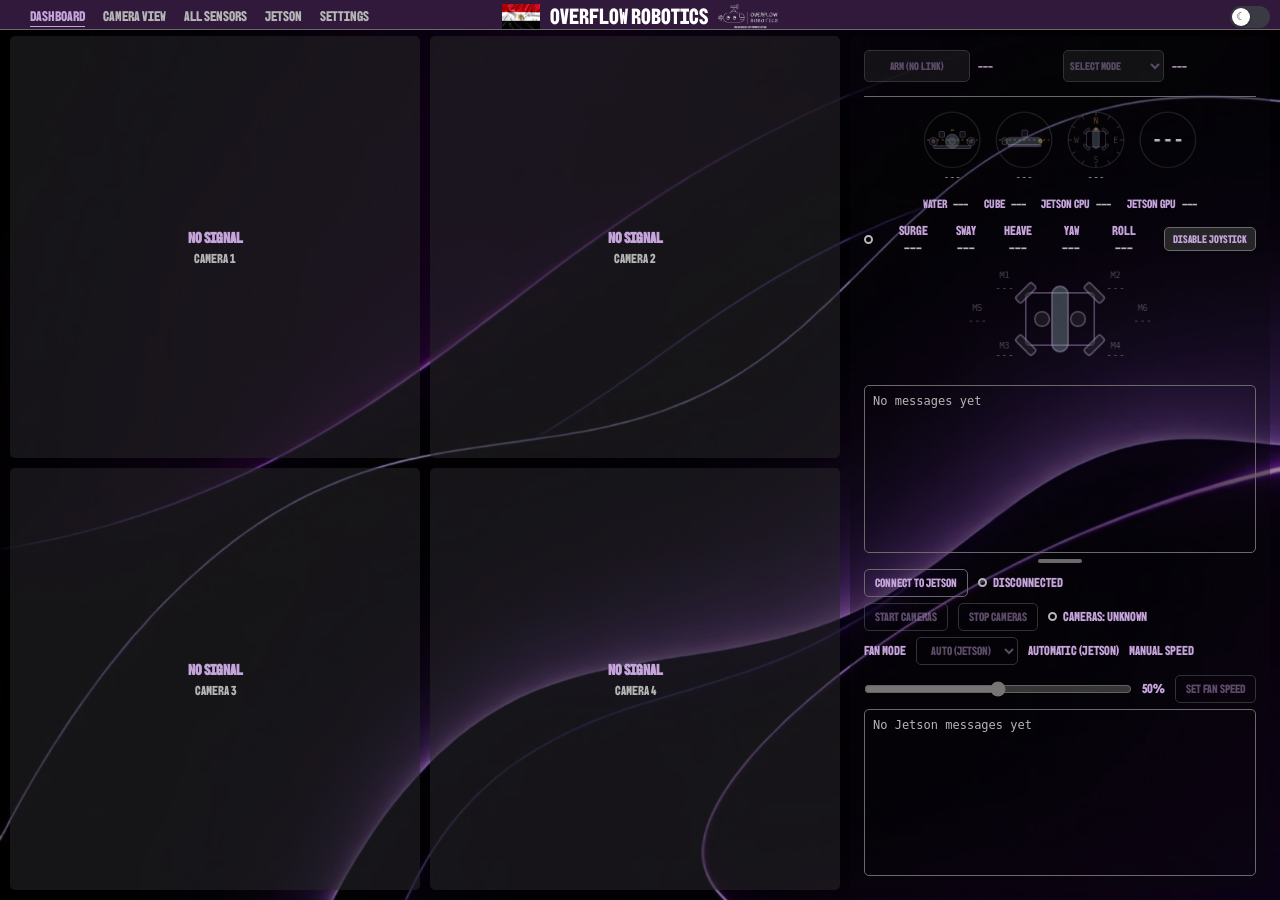
==== commit 914329c4: "styling reinitialized" ====
--- a/static/index.html
+++ b/static/index.html
@@ -393,7 +393,7 @@
 function drawTemps() {
   const d = backend.get_data();
   const show = (id, v, none) => { const el = $(id); el.textContent = v == null ? none : v.toFixed(1) + " °C"; el.classList.toggle("none", v == null); };
-  show("tWater", d.water_temp_c, "---"); show("tCpu", d.jetson_cpu_c, "none"); show("tGpu", d.jetson_gpu_c, "none");  show("tCube", d.board_temp_c, "---");
+  show("tWater", d.water_temp_c, "---"); show("tCpu", d.jetson_cpu_c, "---"); show("tGpu", d.jetson_gpu_c, "---");  show("tCube", d.board_temp_c, "---");
 }
 setInterval(drawTemps, 500);
 drawTemps();
